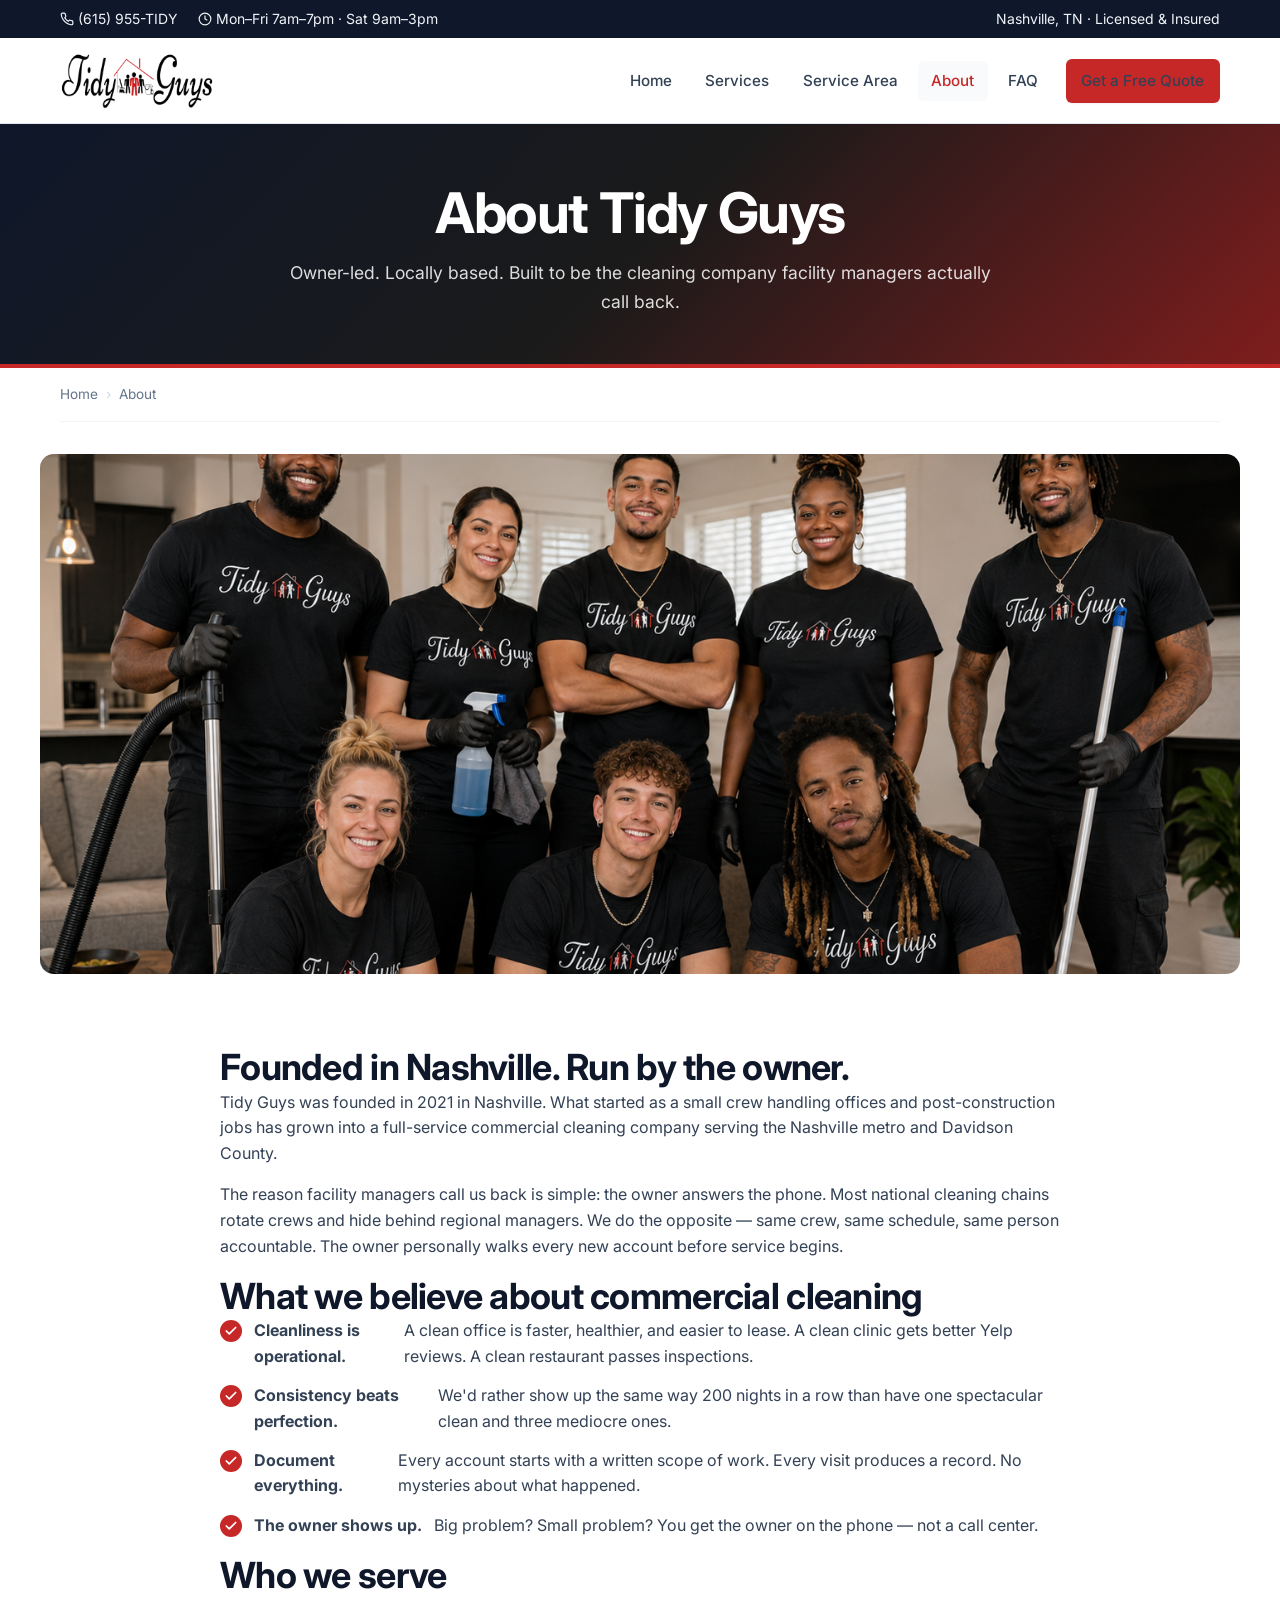
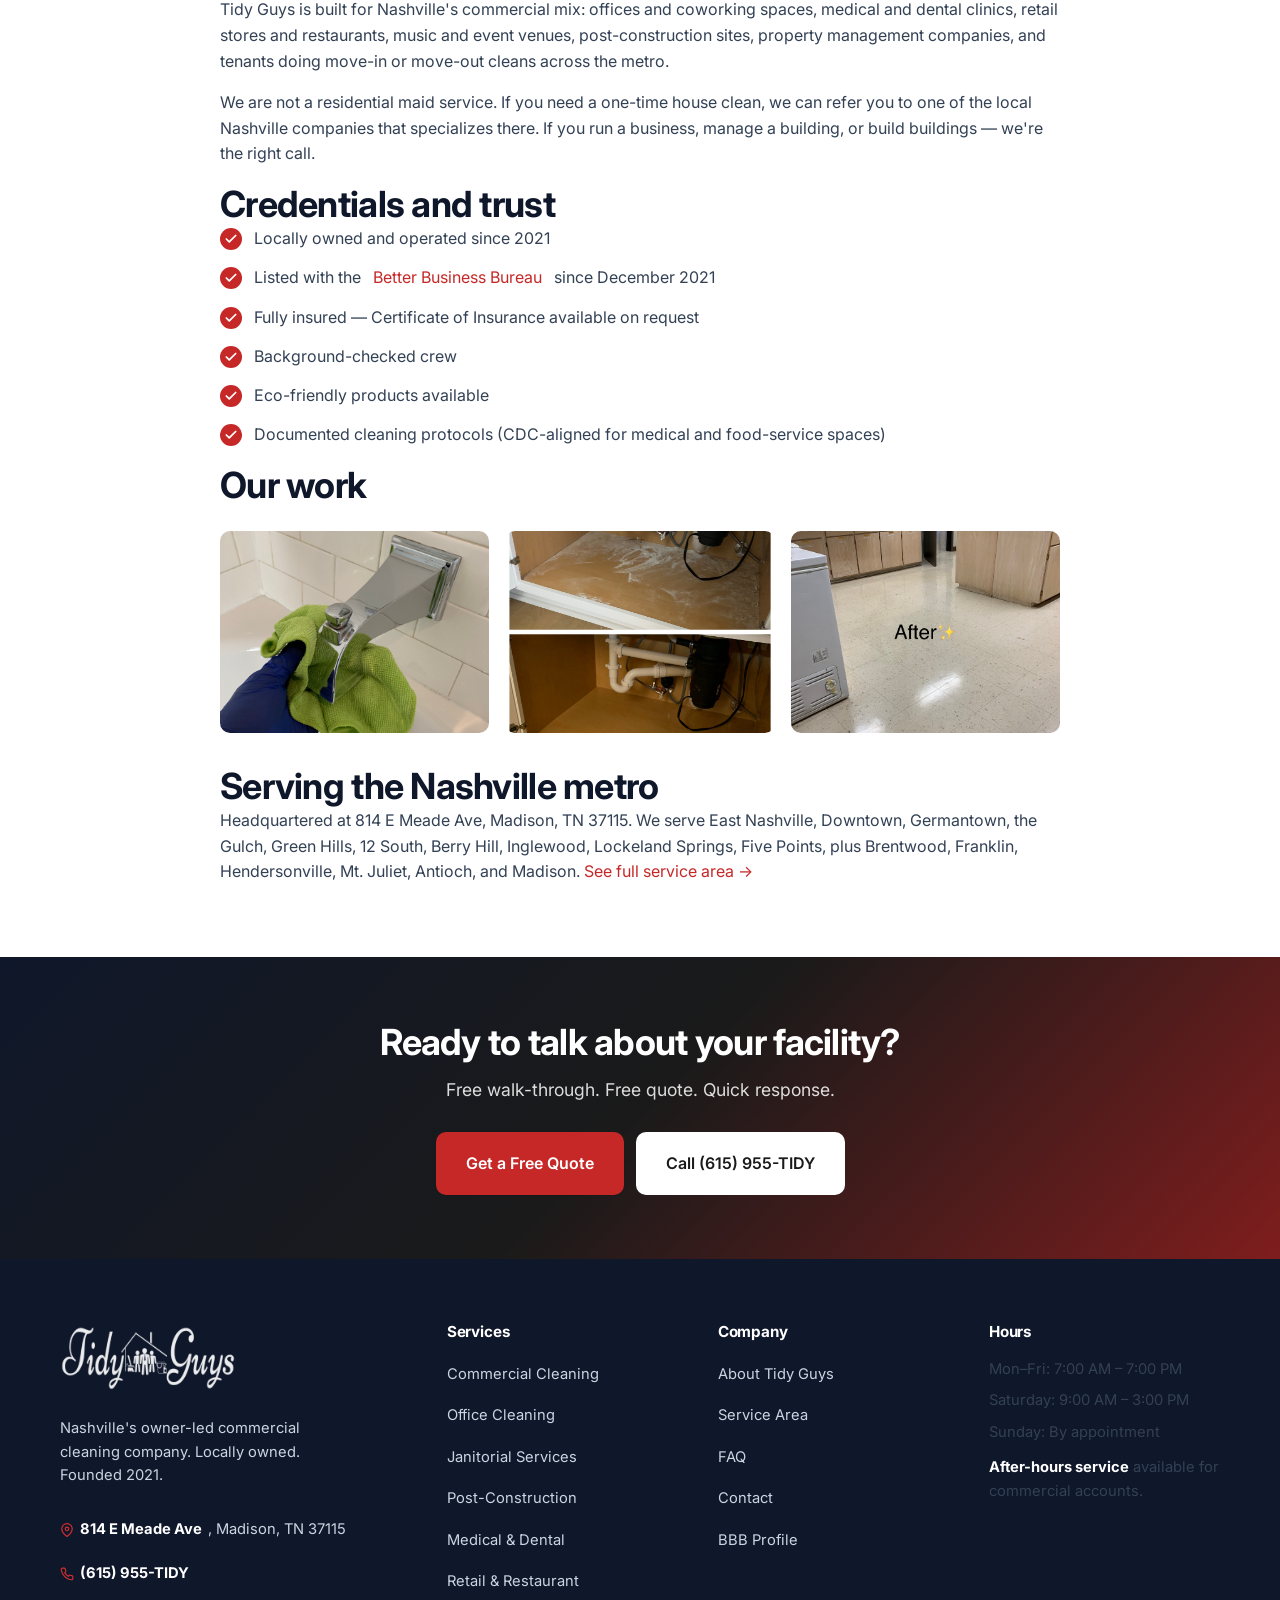
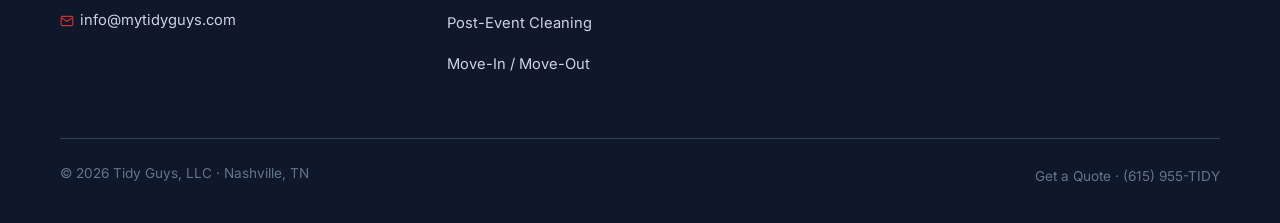
==== about.html @ cb601280 "Add real team photo and work photos to About page - tg-team.png: full crew team shot (8 staff in Tid" ====
<!DOCTYPE html>
<html lang="en">
<head>
<meta charset="UTF-8">
<meta name="viewport" content="width=device-width, initial-scale=1.0">
<title>About Tidy Guys | Nashville Commercial Cleaning Company</title>
<meta name="description" content="Tidy Guys is an owner-led commercial cleaning company in Nashville, TN, founded in 2021. Serving offices, medical, retail, and post-construction across Davidson County.">
<meta name="robots" content="index, follow">
<link rel="canonical" href="https://mytidyguys.com/about.html">
<meta property="og:type" content="website">
<meta property="og:url" content="https://mytidyguys.com/about.html">
<meta property="og:title" content="About Tidy Guys | Nashville Commercial Cleaning">
<meta property="og:description" content="Owner-led commercial cleaning company in Nashville, TN. Founded in 2021.">
<link rel="preconnect" href="https://fonts.googleapis.com">
<link rel="preconnect" href="https://fonts.gstatic.com" crossorigin>
<link href="https://fonts.googleapis.com/css2?family=Inter:wght@400;500;600;700;800&display=swap" rel="stylesheet">
<link rel="stylesheet" href="/css/styles.css">
<link rel="icon" type="image/svg+xml" href="data:image/svg+xml,%3Csvg xmlns='http://www.w3.org/2000/svg' viewBox='0 0 64 64'%3E%3Crect width='64' height='64' rx='14' fill='%23dc2626'/%3E%3Ctext x='50%25' y='50%25' text-anchor='middle' dominant-baseline='central' font-family='Arial,sans-serif' font-weight='800' font-size='34' fill='white'%3ET%3C/text%3E%3C/svg%3E">

<script type="application/ld+json">
{
  "@context": "https://schema.org",
  "@type": "AboutPage",
  "url": "https://mytidyguys.com/about.html",
  "name": "About Tidy Guys",
  "description": "Owner-led commercial cleaning company in Nashville, TN, founded in 2021.",
  "mainEntity": {"@id": "https://mytidyguys.com/#business"}
}
</script>
<script type="application/ld+json">
{
  "@context": "https://schema.org",
  "@type": "BreadcrumbList",
  "itemListElement": [
    {"@type": "ListItem", "position": 1, "name": "Home", "item": "https://mytidyguys.com/"},
    {"@type": "ListItem", "position": 2, "name": "About", "item": "https://mytidyguys.com/about.html"}
  ]
}
</script>
</head>
<body>

<div class="topbar">
  <div class="container">
    <div class="topbar-left">
      <a href="tel:+16159558439"><svg viewBox="0 0 24 24" fill="none" stroke="currentColor" stroke-width="2"><path d="M22 16.92v3a2 2 0 0 1-2.18 2 19.79 19.79 0 0 1-8.63-3.07 19.5 19.5 0 0 1-6-6 19.79 19.79 0 0 1-3.07-8.67A2 2 0 0 1 4.11 2h3a2 2 0 0 1 2 1.72 12.84 12.84 0 0 0 .7 2.81 2 2 0 0 1-.45 2.11L8.09 9.91a16 16 0 0 0 6 6l1.27-1.27a2 2 0 0 1 2.11-.45 12.84 12.84 0 0 0 2.81.7A2 2 0 0 1 22 16.92z"/></svg>(615) 955-TIDY</a>
      <span class="hide-mobile"><svg viewBox="0 0 24 24" fill="none" stroke="currentColor" stroke-width="2"><circle cx="12" cy="12" r="10"/><polyline points="12 6 12 12 16 14"/></svg>Mon–Fri 7am–7pm · Sat 9am–3pm</span>
    </div>
    <div class="topbar-right"><span>Nashville, TN · Licensed &amp; Insured</span></div>
  </div>
</div>

<header class="header">
  <div class="container">
    <a href="/" class="logo" aria-label="Tidy Guys home"><img src="/logo.png" onerror="this.onerror=null;this.src='/logo.svg'" alt="Tidy Guys — Nashville Commercial Cleaning" class="logo-img"></a>
    <button class="menu-toggle" aria-label="Toggle menu" onclick="document.querySelector('.nav').classList.toggle('is-open')"><svg viewBox="0 0 24 24" fill="none" stroke-width="2" stroke-linecap="round"><line x1="3" y1="6" x2="21" y2="6"/><line x1="3" y1="12" x2="21" y2="12"/><line x1="3" y1="18" x2="21" y2="18"/></svg></button>
    <nav class="nav" aria-label="Primary">
      <a href="/">Home</a>
      <a href="/services.html">Services</a>
      <a href="/service-area.html">Service Area</a>
      <a href="/about.html" class="active">About</a>
      <a href="/faq.html">FAQ</a>
      <a href="/contact.html" class="btn btn-primary">Get a Free Quote</a>
    </nav>
  </div>
</header>

<section class="page-header">
  <div class="container">
    <h1>About Tidy Guys</h1>
    <p>Owner-led. Locally based. Built to be the cleaning company facility managers actually call back.</p>
  </div>
</section>

<div class="container"><nav class="breadcrumb"><a href="/">Home</a><span class="sep">›</span>About</nav></div>

<div class="container team-photo-wrap">
  <img src="/images/tg-team.png"
       alt="The Tidy Guys commercial cleaning crew in Nashville, TN"
       loading="eager"
       width="1200" height="800">
</div>

<section class="section">
  <div class="container container-narrow">
    <h2>Founded in Nashville. Run by the owner.</h2>
    <p>Tidy Guys was founded in 2021 in Nashville. What started as a small crew handling offices and post-construction jobs has grown into a full-service commercial cleaning company serving the Nashville metro and Davidson County.</p>

    <p>The reason facility managers call us back is simple: the owner answers the phone. Most national cleaning chains rotate crews and hide behind regional managers. We do the opposite — same crew, same schedule, same person accountable. The owner personally walks every new account before service begins.</p>

    <h2>What we believe about commercial cleaning</h2>
    <ul class="feature-list">
      <li><strong>Cleanliness is operational.</strong> A clean office is faster, healthier, and easier to lease. A clean clinic gets better Yelp reviews. A clean restaurant passes inspections.</li>
      <li><strong>Consistency beats perfection.</strong> We'd rather show up the same way 200 nights in a row than have one spectacular clean and three mediocre ones.</li>
      <li><strong>Document everything.</strong> Every account starts with a written scope of work. Every visit produces a record. No mysteries about what happened.</li>
      <li><strong>The owner shows up.</strong> Big problem? Small problem? You get the owner on the phone — not a call center.</li>
    </ul>

    <h2>Who we serve</h2>
    <p>Tidy Guys is built for Nashville's commercial mix: offices and coworking spaces, medical and dental clinics, retail stores and restaurants, music and event venues, post-construction sites, property management companies, and tenants doing move-in or move-out cleans across the metro.</p>

    <p>We are not a residential maid service. If you need a one-time house clean, we can refer you to one of the local Nashville companies that specializes there. If you run a business, manage a building, or build buildings — we're the right call.</p>

    <h2>Credentials and trust</h2>
    <ul class="feature-list">
      <li>Locally owned and operated since 2021</li>
      <li>Listed with the <a href="https://www.bbb.org/us/tn/nashville/profile/cleaning-services/tidy-guys-0573-37327518" target="_blank" rel="noopener">Better Business Bureau</a> since December 2021</li>
      <li>Fully insured — Certificate of Insurance available on request</li>
      <li>Background-checked crew</li>
      <li>Eco-friendly products available</li>
      <li>Documented cleaning protocols (CDC-aligned for medical and food-service spaces)</li>
    </ul>

    <h2>Our work</h2>
    <div class="photo-grid">
      <img src="/images/tg-work-1.jpeg"
           alt="Tidy Guys technician polishing chrome bathroom fixtures"
           loading="lazy">
      <img src="/images/tg-work-3.jpeg"
           alt="Before and after: under-sink cabinet deep clean by Tidy Guys"
           loading="lazy">
      <img src="/images/tg-work-5.jpeg"
           alt="Commercial kitchen floor after Tidy Guys cleaning service"
           loading="lazy">
    </div>

    <h2>Serving the Nashville metro</h2>
    <p>Headquartered at 814 E Meade Ave, Madison, TN 37115. We serve East Nashville, Downtown, Germantown, the Gulch, Green Hills, 12 South, Berry Hill, Inglewood, Lockeland Springs, Five Points, plus Brentwood, Franklin, Hendersonville, Mt. Juliet, Antioch, and Madison. <a href="/service-area.html">See full service area →</a></p>
  </div>
</section>

<section class="cta-band">
  <div class="container container-narrow">
    <h2>Ready to talk about your facility?</h2>
    <p>Free walk-through. Free quote. Quick response.</p>
    <div class="btn-row">
      <a href="/contact.html" class="btn btn-accent btn-lg">Get a Free Quote</a>
      <a href="tel:+16159558439" class="btn btn-white btn-lg">Call (615) 955-TIDY</a>
    </div>
  </div>
</section>

<footer class="footer">
  <div class="container">
    <div class="footer-grid">
      <div>
        <a href="/" class="logo" aria-label="Tidy Guys home"><img src="/logo.png" onerror="this.onerror=null;this.src='/logo.svg'" alt="Tidy Guys — Nashville Commercial Cleaning" class="logo-img"></a>
        <p class="footer-tagline">Nashville's owner-led commercial cleaning company. Locally owned. Founded 2021.</p>
        <div class="nap-block">
          <div><svg viewBox="0 0 24 24" fill="none" stroke-width="2"><path d="M21 10c0 7-9 13-9 13s-9-6-9-13a9 9 0 0 1 18 0z"/><circle cx="12" cy="10" r="3"/></svg><strong>814 E Meade Ave</strong>, Madison, TN 37115</div>
          <div><svg viewBox="0 0 24 24" fill="none" stroke-width="2"><path d="M22 16.92v3a2 2 0 0 1-2.18 2 19.79 19.79 0 0 1-8.63-3.07 19.5 19.5 0 0 1-6-6 19.79 19.79 0 0 1-3.07-8.67A2 2 0 0 1 4.11 2h3a2 2 0 0 1 2 1.72 12.84 12.84 0 0 0 .7 2.81 2 2 0 0 1-.45 2.11L8.09 9.91a16 16 0 0 0 6 6l1.27-1.27a2 2 0 0 1 2.11-.45 12.84 12.84 0 0 0 2.81.7A2 2 0 0 1 22 16.92z"/></svg><a href="tel:+16159558439"><strong>(615) 955-TIDY</strong></a></div>
          <div><a href="mailto:info@mytidyguys.com" class="nap-link"><svg viewBox="0 0 24 24" fill="none" stroke-width="2"><path d="M4 4h16c1.1 0 2 .9 2 2v12c0 1.1-.9 2-2 2H4c-1.1 0-2-.9-2-2V6c0-1.1.9-2 2-2z"/><polyline points="22,6 12,13 2,6"/></svg>info@mytidyguys.com</a></div>
        </div>
      </div>
      <div>
        <h4>Services</h4>
        <ul>
          <li><a href="/services/commercial-cleaning.html">Commercial Cleaning</a></li>
          <li><a href="/services/office-cleaning.html">Office Cleaning</a></li>
          <li><a href="/services/janitorial-services.html">Janitorial Services</a></li>
          <li><a href="/services/post-construction-cleaning.html">Post-Construction</a></li>
          <li><a href="/services/medical-cleaning.html">Medical &amp; Dental</a></li>
          <li><a href="/services/retail-restaurant-cleaning.html">Retail &amp; Restaurant</a></li>
          <li><a href="/services/post-event-cleaning.html">Post-Event Cleaning</a></li>
          <li><a href="/services/move-in-out-cleaning.html">Move-In / Move-Out</a></li>
        </ul>
      </div>
      <div>
        <h4>Company</h4>
        <ul>
          <li><a href="/about.html">About Tidy Guys</a></li>
          <li><a href="/service-area.html">Service Area</a></li>
          <li><a href="/faq.html">FAQ</a></li>
          <li><a href="/contact.html">Contact</a></li>
          <li><a href="https://www.bbb.org/us/tn/nashville/profile/cleaning-services/tidy-guys-0573-37327518" target="_blank" rel="noopener">BBB Profile</a></li>
        </ul>
      </div>
      <div>
        <h4>Hours</h4>
        <ul>
          <li>Mon–Fri: 7:00 AM – 7:00 PM</li>
          <li>Saturday: 9:00 AM – 3:00 PM</li>
          <li>Sunday: By appointment</li>
          <li style="margin-top:0.75rem;"><strong style="color:white;">After-hours service</strong> available for commercial accounts.</li>
        </ul>
      </div>
    </div>
    <div class="footer-bottom">
      <div>© <span id="yr"></span> Tidy Guys, LLC · Nashville, TN</div>
      <div><a href="/contact.html">Get a Quote</a> · <a href="tel:+16159558439">(615) 955-TIDY</a></div>
    </div>
  </div>
</footer>
<script src="/js/main.js"></script>
</body>
</html>
---- css/styles.css ----
/* Tidy Guys — Nashville's Commercial Cleaning Company */
/* Design system: clean, trust-forward, mobile-first */

:root {
  /* Brand: Tidy Guys — black wordmark + brand red (matches WGAI brand config) */
  --red-900: #7f1d1d;
  --red-800: #991b1b;
  --red-700: #b91c1c;
  --red-600: #C62828;  /* OFFICIAL brand primary */
  --red-500: #D32F2F;  /* OFFICIAL brand accent */
  --red-400: #ef5350;
  /* Aliased for legacy class compat — same red ramp */
  --teal-900: #1a1a1a;
  --teal-700: #C62828;
  --teal-500: #D32F2F;
  --green-500: #C62828;
  --green-600: #b91c1c;
  --slate-900: #0f172a;
  --slate-700: #334155;
  --slate-500: #64748b;
  --slate-300: #cbd5e1;
  --slate-200: #e2e8f0;
  --slate-100: #f1f5f9;
  --slate-50: #f8fafc;
  --cream: #fafaf7;
  --white: #ffffff;
  --amber-500: #f59e0b;

  --shadow-sm: 0 1px 2px rgba(15, 23, 42, 0.06);
  --shadow-md: 0 4px 12px rgba(15, 23, 42, 0.08);
  --shadow-lg: 0 12px 32px rgba(15, 23, 42, 0.12);

  --radius-sm: 6px;
  --radius-md: 10px;
  --radius-lg: 16px;
  --radius-xl: 24px;

  --maxw: 1200px;
  --maxw-narrow: 880px;
}

* { box-sizing: border-box; margin: 0; padding: 0; }

html { scroll-behavior: smooth; -webkit-text-size-adjust: 100%; }

body {
  font-family: 'Inter', -apple-system, BlinkMacSystemFont, 'Segoe UI', Roboto, 'Helvetica Neue', Arial, sans-serif;
  font-size: 16px;
  line-height: 1.6;
  color: var(--slate-900);
  background: var(--white);
  -webkit-font-smoothing: antialiased;
  -moz-osx-font-smoothing: grayscale;
}

img { max-width: 100%; height: auto; display: block; }

a { color: var(--teal-700); text-decoration: none; }
a:hover { color: var(--teal-900); }

h1, h2, h3, h4 { font-weight: 700; line-height: 1.2; color: var(--slate-900); letter-spacing: -0.01em; }
h1 { font-size: clamp(2rem, 4.5vw, 3.5rem); letter-spacing: -0.025em; }
h2 { font-size: clamp(1.5rem, 3vw, 2.25rem); letter-spacing: -0.02em; }
h3 { font-size: clamp(1.15rem, 2vw, 1.4rem); }
h4 { font-size: 1rem; }

p { margin-bottom: 1rem; color: var(--slate-700); }
p:last-child { margin-bottom: 0; }

ul { padding-left: 1.25rem; margin-bottom: 1rem; color: var(--slate-700); }
li { margin-bottom: 0.4rem; }

.container { max-width: var(--maxw); margin: 0 auto; padding: 0 1.25rem; }
.container-narrow { max-width: var(--maxw-narrow); margin: 0 auto; padding: 0 1.25rem; }

/* ===== TOP BAR ===== */
.topbar {
  background: var(--slate-900);
  color: var(--slate-100);
  font-size: 0.875rem;
  padding: 0.5rem 0;
}
.topbar .container { display: flex; justify-content: space-between; align-items: center; gap: 1rem; flex-wrap: wrap; }
.topbar a { color: var(--slate-100); }
.topbar a:hover { color: var(--teal-500); }
.topbar-left, .topbar-right { display: flex; gap: 1.25rem; flex-wrap: wrap; align-items: center; }
.topbar svg { width: 14px; height: 14px; vertical-align: -2px; margin-right: 4px; }

/* ===== HEADER / NAV ===== */
.header {
  background: var(--white);
  border-bottom: 1px solid var(--slate-200);
  position: sticky; top: 0; z-index: 50;
  box-shadow: var(--shadow-sm);
}
.header .container { display: flex; align-items: center; justify-content: space-between; padding-top: 0.9rem; padding-bottom: 0.9rem; }
.logo { display: flex; align-items: center; gap: 0.6rem; font-weight: 800; font-size: 1.35rem; color: var(--slate-900); letter-spacing: -0.02em; }
.logo:hover { color: var(--red-600); }
.logo-img {
  height: 56px;
  width: auto;
  display: block;
  max-width: 240px;
}
.footer .logo-img {
  height: 64px;
  filter: brightness(0) invert(1);
  opacity: 0.92;
}
.logo-mark {
  width: 38px; height: 38px;
  background: linear-gradient(135deg, var(--red-700), var(--red-500));
  border-radius: 10px;
  display: grid; place-items: center;
  color: white; font-weight: 800; font-size: 1.1rem;
  box-shadow: var(--shadow-sm);
}
.nav { display: flex; gap: 0.4rem; align-items: center; }
.nav a { color: var(--slate-700); padding: 0.5rem 0.85rem; border-radius: var(--radius-sm); font-weight: 500; font-size: 0.95rem; }
.nav a:hover, .nav a.active { color: var(--teal-700); background: var(--slate-50); }
.nav .btn { margin-left: 0.5rem; }

.menu-toggle { display: none; background: none; border: 0; cursor: pointer; padding: 0.5rem; }
.menu-toggle svg { width: 26px; height: 26px; stroke: var(--slate-900); }

/* ===== BUTTONS ===== */
.btn {
  display: inline-flex; align-items: center; justify-content: center; gap: 0.5rem;
  padding: 0.85rem 1.4rem;
  font-weight: 600; font-size: 0.95rem;
  border-radius: var(--radius-md);
  border: 2px solid transparent;
  cursor: pointer;
  transition: transform 0.15s ease, box-shadow 0.2s ease, background 0.2s ease, color 0.2s ease;
  white-space: nowrap;
}
.btn-primary { background: var(--teal-700); color: white; box-shadow: var(--shadow-sm); }
.btn-primary:hover { background: var(--teal-900); color: white; transform: translateY(-1px); box-shadow: var(--shadow-md); }
.btn-accent { background: var(--green-500); color: white; box-shadow: var(--shadow-sm); }
.btn-accent:hover { background: var(--green-600); color: white; transform: translateY(-1px); box-shadow: var(--shadow-md); }
.btn-ghost { background: transparent; color: var(--slate-900); border-color: var(--slate-300); }
.btn-ghost:hover { border-color: var(--teal-700); color: var(--teal-700); }
.btn-white { background: white; color: var(--teal-900); }
.btn-white:hover { background: var(--cream); color: var(--teal-900); }
.btn-lg { padding: 1.05rem 1.75rem; font-size: 1rem; }
.btn-block { display: flex; width: 100%; }

/* ===== HERO ===== */
.hero {
  position: relative;
  background: linear-gradient(135deg, #0f172a 0%, #1a1a1a 50%, #7f1d1d 100%);
  color: white;
  padding: 5rem 0 6rem;
  overflow: hidden;
}
.hero::before {
  content: '';
  position: absolute; inset: 0;
  background-image:
    radial-gradient(circle at 20% 30%, rgba(220, 38, 38, 0.25) 0%, transparent 40%),
    radial-gradient(circle at 80% 70%, rgba(239, 68, 68, 0.22) 0%, transparent 45%);
  pointer-events: none;
}
.hero-grid {
  position: relative; z-index: 1;
  display: grid; grid-template-columns: 1.1fr 0.9fr; gap: 3rem; align-items: center;
}
.hero-eyebrow {
  display: inline-flex; align-items: center; gap: 0.4rem;
  background: rgba(255, 255, 255, 0.12);
  backdrop-filter: blur(8px);
  padding: 0.4rem 0.85rem;
  border-radius: 999px;
  font-size: 0.8rem; font-weight: 600;
  margin-bottom: 1.2rem;
  border: 1px solid rgba(255, 255, 255, 0.15);
}
.hero h1 { color: white; margin-bottom: 1.25rem; }
.hero p.lede { color: rgba(255, 255, 255, 0.9); font-size: clamp(1.05rem, 1.5vw, 1.2rem); margin-bottom: 1.75rem; max-width: 36rem; }
.hero-ctas { display: flex; gap: 0.75rem; flex-wrap: wrap; margin-bottom: 2rem; }
.hero-trust { display: flex; gap: 1.25rem; flex-wrap: wrap; align-items: center; font-size: 0.85rem; color: rgba(255, 255, 255, 0.85); }
.hero-trust span { display: inline-flex; align-items: center; gap: 0.4rem; }
.hero-trust svg { width: 16px; height: 16px; stroke: var(--green-500); }

.hero-card {
  background: white;
  color: var(--slate-900);
  border-radius: var(--radius-xl);
  padding: 2rem;
  box-shadow: 0 24px 60px rgba(0, 0, 0, 0.25);
}
.hero-card h3 { margin-bottom: 0.5rem; }
.hero-card p { font-size: 0.9rem; margin-bottom: 1.25rem; }
.hero-card .form-row { margin-bottom: 0.75rem; }
.hero-card label { display: block; font-size: 0.8rem; font-weight: 600; color: var(--slate-700); margin-bottom: 0.3rem; }
.hero-card input, .hero-card select, .hero-card textarea {
  width: 100%; padding: 0.7rem 0.85rem;
  border: 1.5px solid var(--slate-200); border-radius: var(--radius-md);
  font-family: inherit; font-size: 0.95rem;
  transition: border-color 0.15s ease, box-shadow 0.15s ease;
}
.hero-card input:focus, .hero-card select:focus, .hero-card textarea:focus {
  outline: none; border-color: var(--teal-500);
  box-shadow: 0 0 0 3px rgba(20, 184, 166, 0.15);
}

/* ===== SECTIONS ===== */
.section { padding: 4.5rem 0; }
.section-tight { padding: 3rem 0; }
.section-cream { background: var(--cream); }
.section-slate { background: var(--slate-50); }
.section-dark { background: var(--slate-900); color: var(--slate-100); }
.section-dark h2, .section-dark h3 { color: white; }
.section-dark p { color: var(--slate-300); }

.section-head { text-align: center; max-width: 720px; margin: 0 auto 3rem; }
.section-head h2 { margin-bottom: 0.75rem; }
.section-head p { font-size: 1.05rem; color: var(--slate-700); }
.section-head .eyebrow {
  display: inline-block;
  font-size: 0.8rem; font-weight: 700;
  text-transform: uppercase; letter-spacing: 0.1em;
  color: var(--teal-700);
  margin-bottom: 0.75rem;
}
.section-dark .section-head .eyebrow { color: var(--teal-500); }

/* ===== GRID + CARDS ===== */
.grid { display: grid; gap: 1.5rem; }
.grid-2 { grid-template-columns: repeat(2, 1fr); }
.grid-3 { grid-template-columns: repeat(3, 1fr); }
.grid-4 { grid-template-columns: repeat(4, 1fr); }

.card {
  background: white;
  border: 1px solid var(--slate-200);
  border-radius: var(--radius-lg);
  padding: 1.75rem;
  transition: transform 0.2s ease, box-shadow 0.2s ease, border-color 0.2s ease;
}
.card:hover { transform: translateY(-3px); box-shadow: var(--shadow-md); border-color: var(--teal-500); }
.card-icon {
  width: 48px; height: 48px;
  background: linear-gradient(135deg, var(--teal-700), var(--green-500));
  border-radius: var(--radius-md);
  display: grid; place-items: center;
  color: white;
  margin-bottom: 1rem;
}
.card-icon svg { width: 24px; height: 24px; stroke: white; }
.card h3 { margin-bottom: 0.5rem; font-size: 1.15rem; }
.card p { font-size: 0.95rem; margin-bottom: 1rem; }
.card-link { display: inline-flex; align-items: center; gap: 0.3rem; font-weight: 600; font-size: 0.9rem; color: var(--teal-700); }
.card-link:hover { color: var(--teal-900); }
.card-link svg { width: 14px; height: 14px; transition: transform 0.15s ease; }
.card:hover .card-link svg { transform: translateX(3px); }

/* ===== FEATURE LIST ===== */
.feature-list { list-style: none; padding: 0; }
.feature-list li {
  display: flex; align-items: flex-start; gap: 0.75rem;
  margin-bottom: 0.85rem;
  color: var(--slate-700);
}
.feature-list li::before {
  content: '';
  flex-shrink: 0;
  width: 22px; height: 22px;
  background: var(--green-500);
  border-radius: 50%;
  background-image: url("data:image/svg+xml,%3Csvg xmlns='http://www.w3.org/2000/svg' viewBox='0 0 24 24' fill='none' stroke='white' stroke-width='3' stroke-linecap='round' stroke-linejoin='round'%3E%3Cpolyline points='20 6 9 17 4 12'/%3E%3C/svg%3E");
  background-size: 14px;
  background-repeat: no-repeat;
  background-position: center;
  margin-top: 2px;
}

/* ===== STAT BAND ===== */
.stat-band {
  background: linear-gradient(135deg, #0f172a 0%, #1a1a1a 100%);
  color: white;
  padding: 3rem 0;
  border-top: 4px solid var(--red-600);
}
.stat-grid { display: grid; grid-template-columns: repeat(4, 1fr); gap: 2rem; text-align: center; }
.stat .num { font-size: clamp(2rem, 4vw, 2.75rem); font-weight: 800; color: var(--red-500); letter-spacing: -0.02em; line-height: 1; }
.stat .lab { font-size: 0.9rem; color: rgba(255, 255, 255, 0.85); margin-top: 0.4rem; }

/* ===== CTA BAND ===== */
.cta-band {
  background: linear-gradient(135deg, #0f172a 0%, #1a1a1a 50%, #7f1d1d 100%);
  color: white;
  padding: 4rem 0;
  text-align: center;
}
.cta-band h2 { color: white; margin-bottom: 0.75rem; }
.cta-band p { color: rgba(255, 255, 255, 0.85); margin-bottom: 1.75rem; font-size: 1.1rem; }
.cta-band .btn-row { display: inline-flex; gap: 0.75rem; flex-wrap: wrap; justify-content: center; }

/* ===== TESTIMONIAL ===== */
.testimonial {
  background: white;
  border: 1px solid var(--slate-200);
  border-radius: var(--radius-lg);
  padding: 1.75rem;
}
.testimonial p { font-style: italic; color: var(--slate-900); margin-bottom: 1rem; font-size: 1rem; }
.testimonial-author { font-weight: 700; color: var(--slate-900); font-size: 0.9rem; }
.testimonial-meta { font-size: 0.85rem; color: var(--slate-500); }
.stars { color: var(--amber-500); font-size: 1rem; margin-bottom: 0.75rem; letter-spacing: 0.1em; }

/* ===== FAQ ===== */
.faq-list { max-width: 820px; margin: 0 auto; }
details.faq {
  background: white;
  border: 1px solid var(--slate-200);
  border-radius: var(--radius-md);
  padding: 1.1rem 1.25rem;
  margin-bottom: 0.75rem;
  transition: border-color 0.15s ease;
}
details.faq:hover { border-color: var(--teal-500); }
details.faq[open] { border-color: var(--teal-500); }
details.faq summary {
  cursor: pointer; font-weight: 600; color: var(--slate-900);
  list-style: none;
  display: flex; justify-content: space-between; align-items: center;
  font-size: 1rem;
}
details.faq summary::-webkit-details-marker { display: none; }
details.faq summary::after {
  content: '+';
  font-weight: 400; font-size: 1.5rem;
  color: var(--teal-700);
  transition: transform 0.2s ease;
}
details.faq[open] summary::after { content: '−'; }
details.faq p { margin-top: 0.85rem; font-size: 0.95rem; color: var(--slate-700); }

/* ===== BREADCRUMBS ===== */
.breadcrumb {
  font-size: 0.85rem; color: var(--slate-500);
  padding: 1rem 0; border-bottom: 1px solid var(--slate-100);
}
.breadcrumb a { color: var(--slate-500); }
.breadcrumb a:hover { color: var(--teal-700); }
.breadcrumb .sep { margin: 0 0.5rem; color: var(--slate-300); }

/* ===== PAGE HEADER ===== */
.page-header {
  background: linear-gradient(135deg, #0f172a 0%, #1a1a1a 50%, #7f1d1d 100%);
  color: white;
  padding: 3.5rem 0 3rem;
  text-align: center;
  border-bottom: 4px solid var(--red-600);
}
.page-header h1 { color: white; margin-bottom: 0.75rem; }
.page-header p { color: rgba(255, 255, 255, 0.85); font-size: 1.1rem; max-width: 720px; margin: 0 auto; }

/* ===== TWO-COLUMN LAYOUT (service detail pages) ===== */
.two-col { display: grid; grid-template-columns: 1.6fr 1fr; gap: 3rem; align-items: flex-start; }
.two-col .sidebar {
  position: sticky; top: 100px;
  background: var(--cream);
  border: 1px solid var(--slate-200);
  border-radius: var(--radius-lg);
  padding: 1.75rem;
}
.two-col .sidebar h3 { font-size: 1.1rem; margin-bottom: 0.75rem; }
.two-col .sidebar .nap { font-size: 0.95rem; line-height: 1.6; }
.two-col .sidebar .nap strong { color: var(--slate-900); }
.two-col h2 { margin-top: 2rem; margin-bottom: 0.75rem; }
.two-col h2:first-child { margin-top: 0; }
.two-col h3 { margin-top: 1.5rem; margin-bottom: 0.5rem; }

/* ===== FORMS ===== */
.form-card {
  background: white;
  border: 1px solid var(--slate-200);
  border-radius: var(--radius-lg);
  padding: 2rem;
  box-shadow: var(--shadow-sm);
}
.form-grid { display: grid; grid-template-columns: 1fr 1fr; gap: 1rem; }
.form-row { margin-bottom: 1rem; }
.form-row label { display: block; font-size: 0.85rem; font-weight: 600; color: var(--slate-700); margin-bottom: 0.35rem; }
.form-row input, .form-row select, .form-row textarea {
  width: 100%; padding: 0.75rem 0.9rem;
  border: 1.5px solid var(--slate-200); border-radius: var(--radius-md);
  font-family: inherit; font-size: 0.95rem;
  background: white;
  transition: border-color 0.15s ease, box-shadow 0.15s ease;
}
.form-row input:focus, .form-row select:focus, .form-row textarea:focus {
  outline: none; border-color: var(--teal-500);
  box-shadow: 0 0 0 3px rgba(20, 184, 166, 0.15);
}
.form-row textarea { min-height: 120px; resize: vertical; }
.form-help { font-size: 0.8rem; color: var(--slate-500); margin-top: 0.3rem; }

/* ===== COMING-SOON BANNER ===== */
.coming-soon {
  background: linear-gradient(135deg, #fef3c7, #fde68a);
  border: 1px solid #fbbf24;
  border-radius: var(--radius-lg);
  padding: 2rem;
  text-align: center;
}
.coming-soon h2 { color: #92400e; margin-bottom: 0.5rem; }
.coming-soon p { color: #78350f; }
.coming-soon .badge {
  display: inline-block;
  background: #f59e0b; color: white;
  padding: 0.3rem 0.85rem;
  border-radius: 999px;
  font-size: 0.75rem; font-weight: 700;
  letter-spacing: 0.08em; text-transform: uppercase;
  margin-bottom: 1rem;
}

/* ===== INDUSTRY BADGES ===== */
.industries { display: flex; flex-wrap: wrap; gap: 0.5rem; }
.industry-tag {
  background: white; border: 1px solid var(--slate-200);
  padding: 0.4rem 0.85rem;
  border-radius: 999px; font-size: 0.85rem; font-weight: 500;
  color: var(--slate-700);
}

/* ===== FOOTER ===== */
.footer {
  background: var(--slate-900);
  color: var(--slate-300);
  padding: 4rem 0 2rem;
}
.footer-grid { display: grid; grid-template-columns: 1.5fr 1fr 1fr 1fr; gap: 2.5rem; margin-bottom: 2.5rem; }
.footer h4 { color: white; font-size: 0.95rem; margin-bottom: 1rem; }
.footer ul { list-style: none; padding: 0; }
.footer li { margin-bottom: 0.5rem; font-size: 0.92rem; }
.footer a { color: var(--slate-300); display: inline-block; padding: 3px 0; }
.footer a:hover { color: var(--teal-500); }
.footer li a { display: block; padding: 5px 0; } /* larger tap target on mobile */
.footer .logo { color: white; margin-bottom: 1rem; }
.footer .footer-tagline { font-size: 0.92rem; color: var(--slate-300); margin-bottom: 1.25rem; max-width: 30ch; }
.footer .nap-block { font-size: 0.92rem; line-height: 1.7; }
.footer .nap-block strong { color: white; }
.footer .nap-block svg { width: 14px; height: 14px; flex-shrink: 0; stroke: var(--teal-500); }
/* Each nap-block row: flex so icon + text sit side-by-side, position:relative anchors the tap overlay */
.footer .nap-block > div { display: flex; align-items: center; gap: 6px; padding: 3px 0; position: relative; min-height: 44px; }
/* Make the email link clearly teal and visually obvious */
.footer .nap-block a[href^="mailto"] { color: var(--teal-400) !important; }
/* Extend the tap target to cover the full row (icon + text) via pseudo-element overlay */
.footer .nap-block a[href^="mailto"]::after { content: ''; position: absolute; inset: 0; }
/* nap-link: used when SVG is wrapped inside the anchor (updated HTML) */
.nap-link { display: flex !important; align-items: center; gap: 6px; padding: 6px 0 !important; color: var(--teal-400) !important; min-height: 44px; }
.footer-bottom {
  border-top: 1px solid var(--slate-700);
  padding-top: 1.5rem;
  display: flex; justify-content: space-between; flex-wrap: wrap; gap: 1rem;
  font-size: 0.85rem;
  color: var(--slate-500);
}
.footer-bottom a { color: var(--slate-500); }
.footer-bottom a:hover { color: var(--teal-500); }
.social-row { display: flex; gap: 0.6rem; margin-top: 1rem; }
.social-row a {
  width: 36px; height: 36px;
  border-radius: 50%; background: var(--slate-700);
  display: grid; place-items: center;
  transition: background 0.15s ease;
}
.social-row a:hover { background: var(--teal-700); }
.social-row svg { width: 18px; height: 18px; stroke: white; fill: none; }

/* ===== UTILITY ===== */
.text-center { text-align: center; }
.mb-0 { margin-bottom: 0 !important; }
.mb-1 { margin-bottom: 0.5rem; }
.mb-2 { margin-bottom: 1rem; }
.mb-3 { margin-bottom: 1.5rem; }
.mb-4 { margin-bottom: 2rem; }
.mt-2 { margin-top: 1rem; }
.mt-3 { margin-top: 1.5rem; }
.mt-4 { margin-top: 2rem; }

/* ===== RESPONSIVE ===== */
@media (max-width: 920px) {
  .hero-grid { grid-template-columns: 1fr; gap: 2rem; }
  .grid-3, .grid-4 { grid-template-columns: repeat(2, 1fr); }
  .stat-grid { grid-template-columns: repeat(2, 1fr); gap: 1.5rem; }
  .footer-grid { grid-template-columns: 1fr 1fr; }
  .two-col { grid-template-columns: 1fr; }
  .two-col .sidebar { position: static; }
}
@media (max-width: 680px) {
  .nav { display: none; position: absolute; top: 100%; left: 0; right: 0; background: white; flex-direction: column; padding: 1rem; box-shadow: var(--shadow-md); border-top: 1px solid var(--slate-200); align-items: stretch; gap: 0.25rem; }
  .nav.is-open { display: flex; }
  .nav a { padding: 0.85rem 1rem; }
  .menu-toggle { display: block; }
  .header { position: relative; }
  .grid-2, .grid-3, .grid-4 { grid-template-columns: 1fr; }
  .stat-grid { grid-template-columns: 1fr 1fr; }
  .footer-grid { grid-template-columns: 1fr; }
  .form-grid { grid-template-columns: 1fr; }
  .hero { padding: 3.5rem 0 4rem; }
  .section { padding: 3rem 0; }
  .topbar { font-size: 0.8rem; }
  .topbar .container { justify-content: center; }
  .topbar-right { display: none; }
}

/* Photo sections */
.team-photo-wrap {
  padding: 2rem 0 0;
}
.team-photo-wrap img {
  width: 100%;
  border-radius: 14px;
  max-height: 520px;
  object-fit: cover;
  object-position: center 20%;
  display: block;
}
.photo-grid {
  display: grid;
  grid-template-columns: repeat(3, 1fr);
  gap: 1rem;
  margin: 1.5rem 0 2rem;
}
.photo-grid img {
  width: 100%;
  border-radius: 10px;
  object-fit: cover;
  aspect-ratio: 4 / 3;
  display: block;
}
@media (max-width: 640px) {
  .photo-grid { grid-template-columns: 1fr; }
  .team-photo-wrap img { max-height: 300px; object-position: center 10%; }
}

/* Print */
@media print {
  .header, .footer, .topbar, .hero-card, .cta-band { display: none; }
  body { color: black; }
}
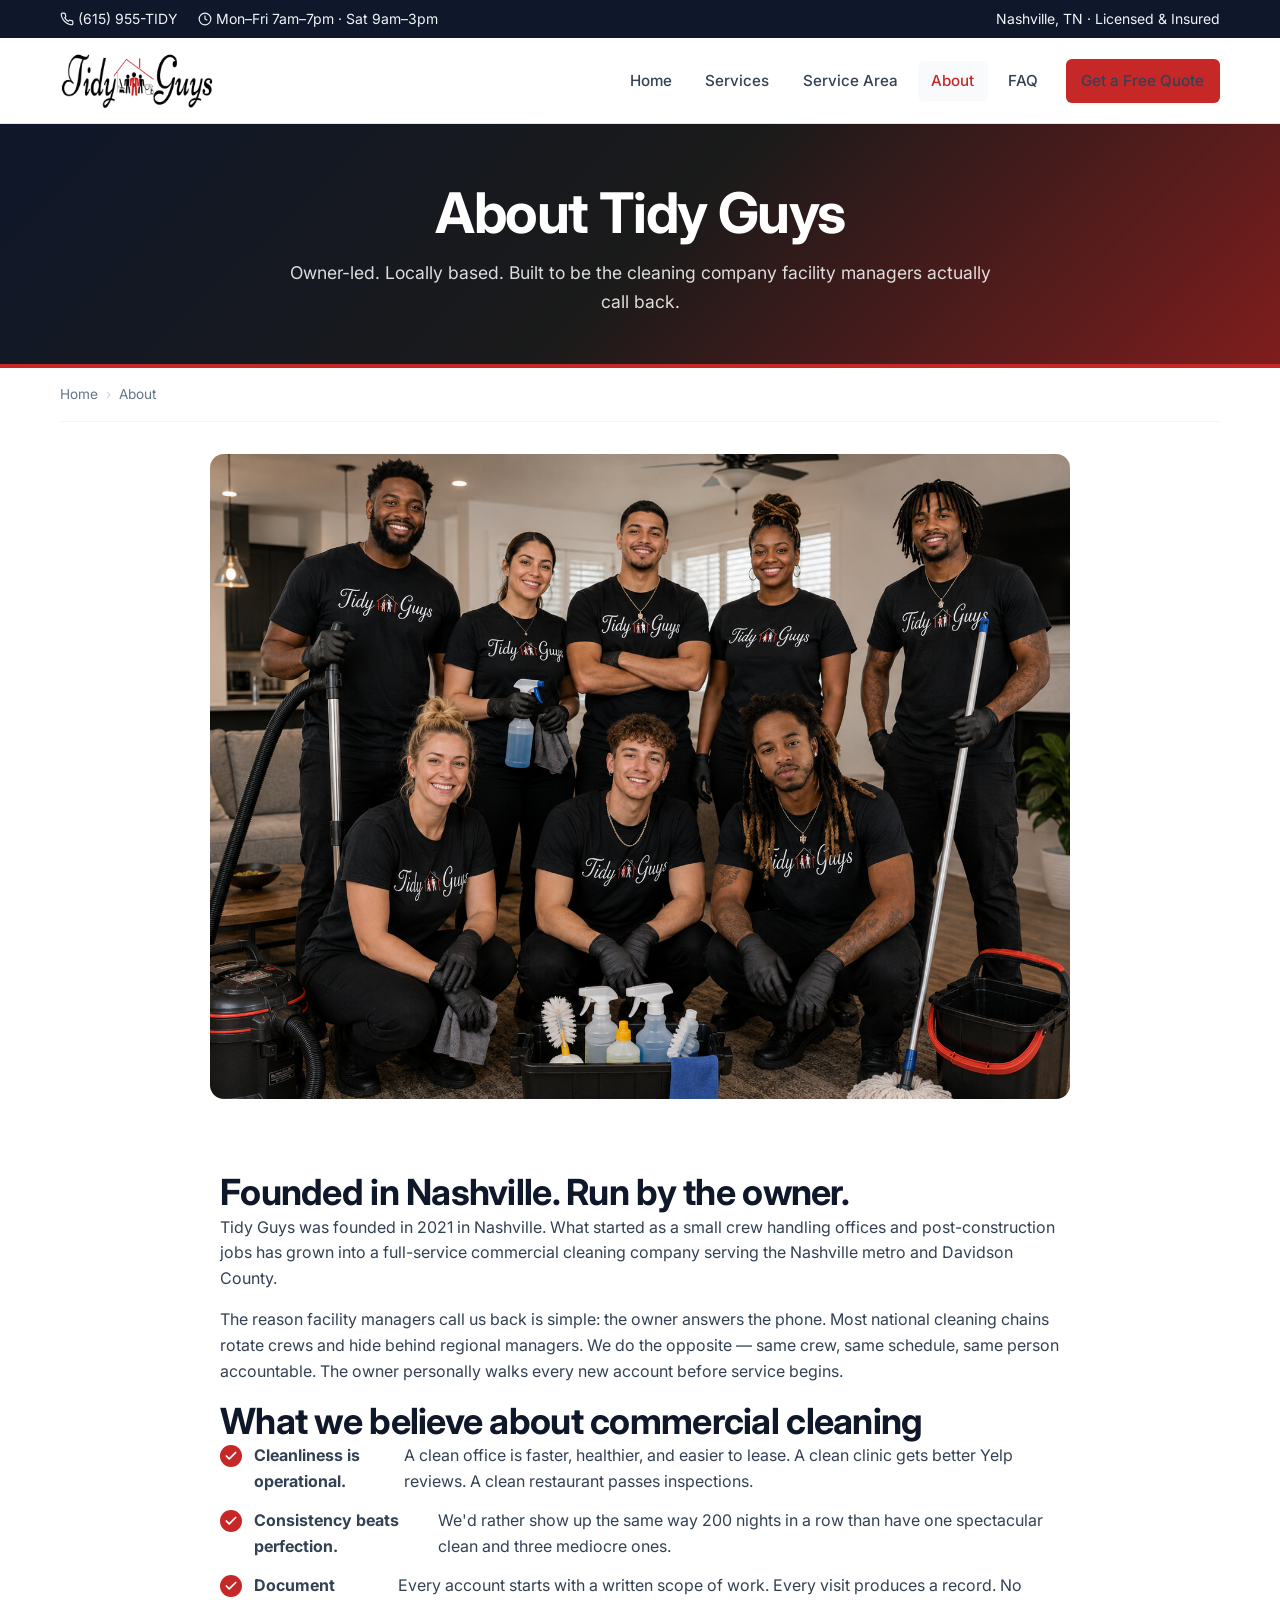
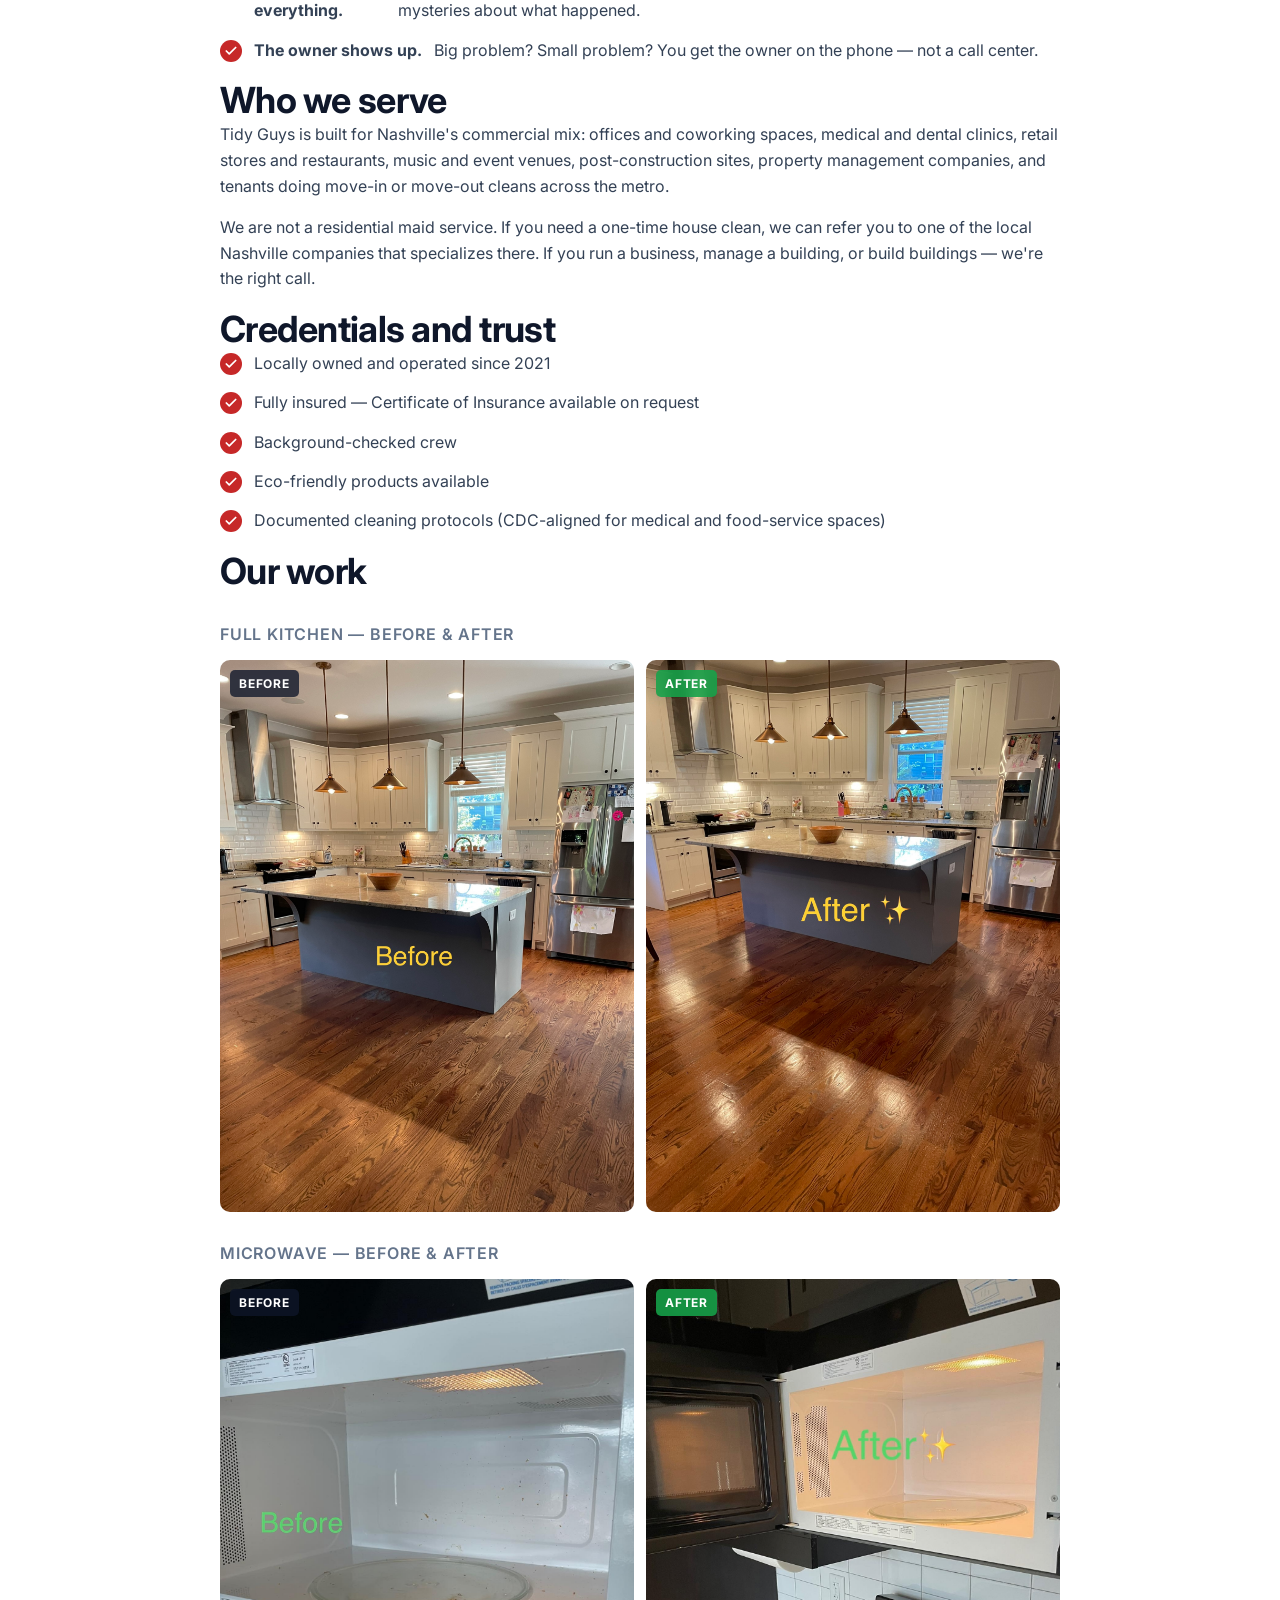
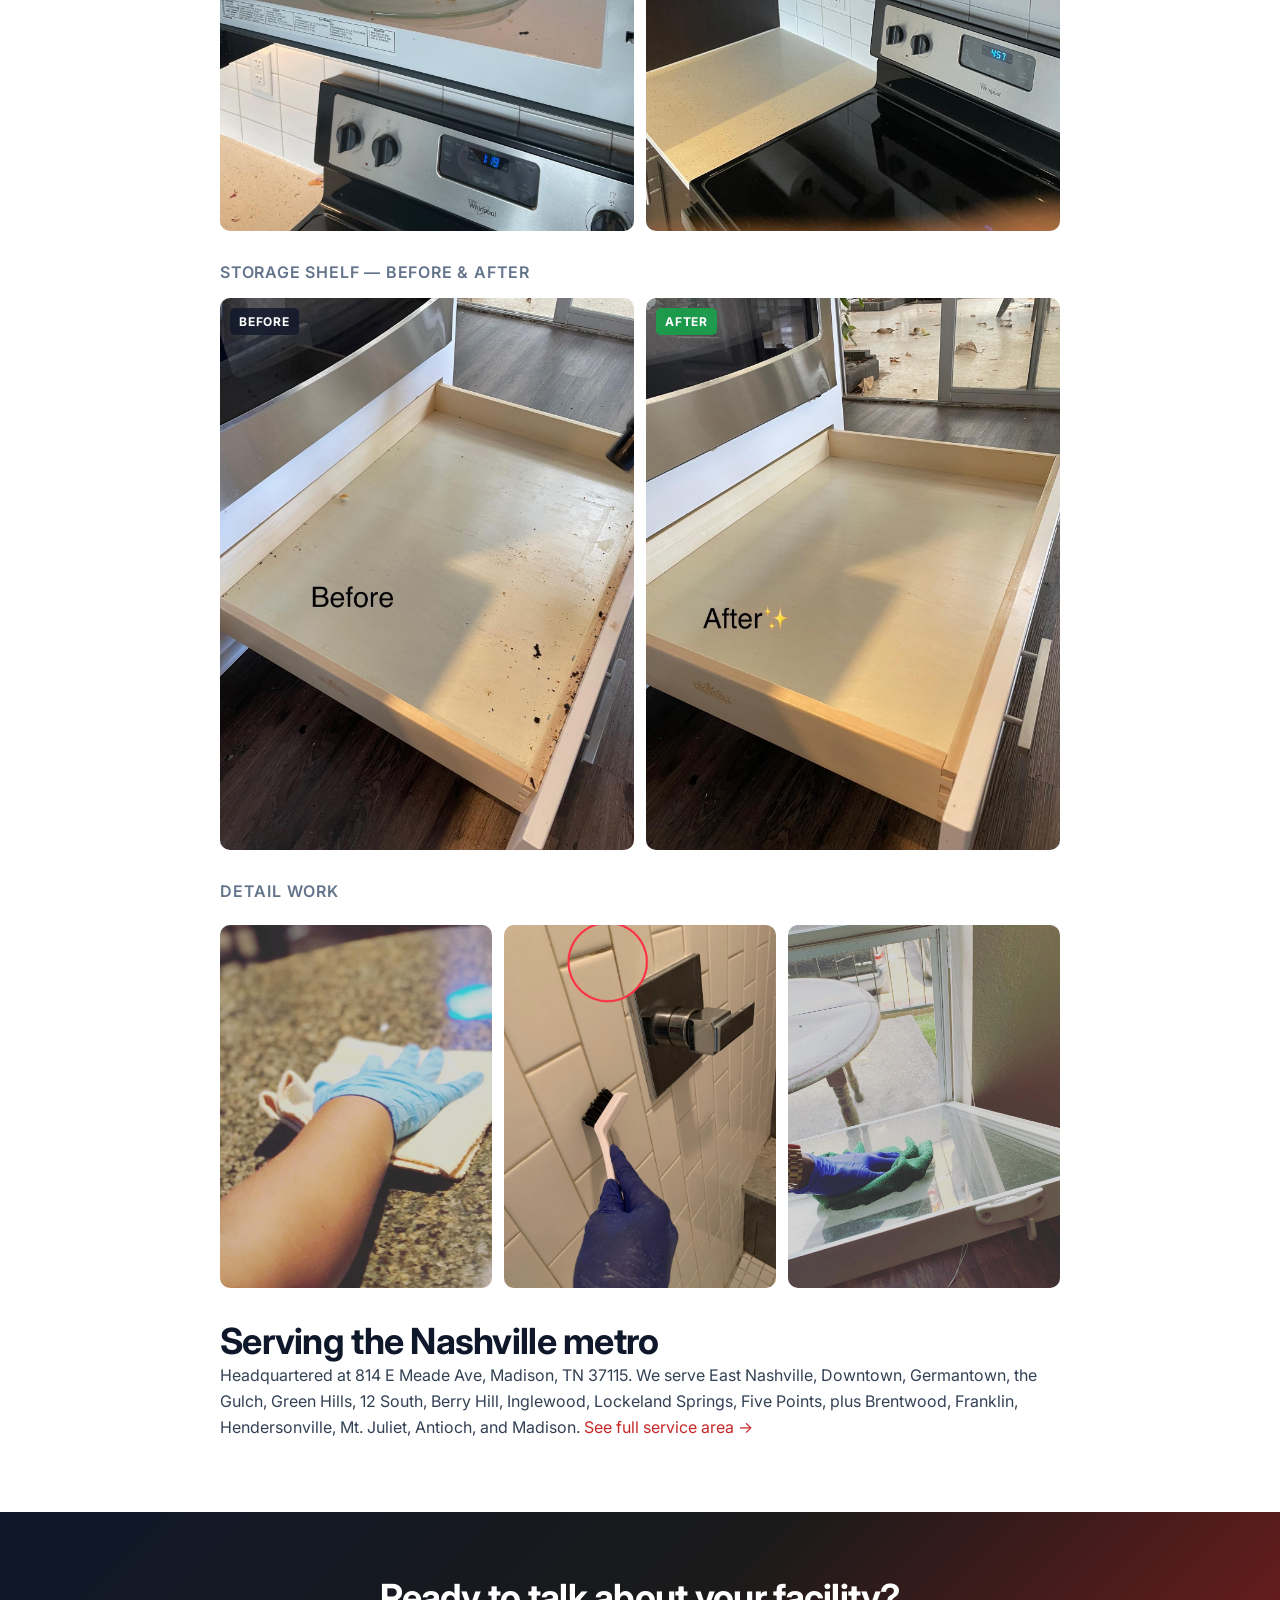
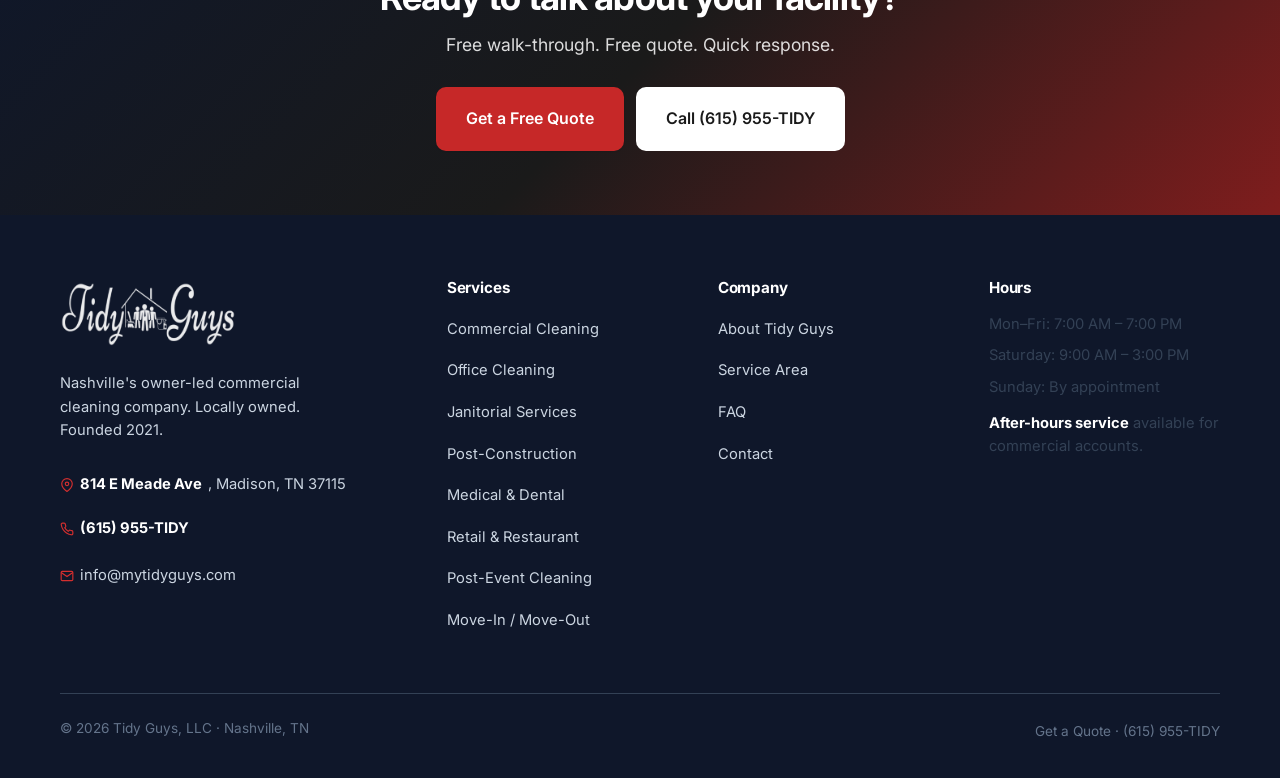
==== commit a67a70f5: "Rebuild About page photos — before/after pairs, remove BBB - Replaced old 3-photo grid with 3 labele" ====
--- a/about.html
+++ b/about.html
@@ -104,7 +104,6 @@
     <h2>Credentials and trust</h2>
     <ul class="feature-list">
       <li>Locally owned and operated since 2021</li>
-      <li>Listed with the <a href="https://www.bbb.org/us/tn/nashville/profile/cleaning-services/tidy-guys-0573-37327518" target="_blank" rel="noopener">Better Business Bureau</a> since December 2021</li>
       <li>Fully insured — Certificate of Insurance available on request</li>
       <li>Background-checked crew</li>
       <li>Eco-friendly products available</li>
@@ -112,16 +111,58 @@
     </ul>
 
     <h2>Our work</h2>
-    <div class="photo-grid">
-      <img src="/images/tg-work-1.jpeg"
-           alt="Tidy Guys technician polishing chrome bathroom fixtures"
-           loading="lazy">
-      <img src="/images/tg-work-3.jpeg"
-           alt="Before and after: under-sink cabinet deep clean by Tidy Guys"
-           loading="lazy">
-      <img src="/images/tg-work-5.jpeg"
-           alt="Commercial kitchen floor after Tidy Guys cleaning service"
-           loading="lazy">
+
+    <!-- Before / After: Full kitchen -->
+    <div class="ba-section">
+      <h3>Full kitchen — before &amp; after</h3>
+      <div class="ba-pair">
+        <div class="ba-item">
+          <img src="/images/tg-p19.jpeg" alt="Kitchen before cleaning — dull floors, buildup on surfaces" loading="lazy">
+          <span class="ba-badge">Before</span>
+        </div>
+        <div class="ba-item">
+          <img src="/images/tg-p7.jpeg" alt="Same kitchen after Tidy Guys cleaning — gleaming hardwood floors, spotless surfaces" loading="lazy">
+          <span class="ba-badge after">After</span>
+        </div>
+      </div>
+    </div>
+
+    <!-- Before / After: Microwave -->
+    <div class="ba-section">
+      <h3>Microwave — before &amp; after</h3>
+      <div class="ba-pair">
+        <div class="ba-item">
+          <img src="/images/tg-p6.jpeg" alt="Microwave interior before cleaning — food splatter throughout" loading="lazy">
+          <span class="ba-badge">Before</span>
+        </div>
+        <div class="ba-item">
+          <img src="/images/tg-p4.jpeg" alt="Same microwave after Tidy Guys cleaning — spotless interior" loading="lazy">
+          <span class="ba-badge after">After</span>
+        </div>
+      </div>
+    </div>
+
+    <!-- Before / After: Pull-out shelf -->
+    <div class="ba-section">
+      <h3>Storage shelf — before &amp; after</h3>
+      <div class="ba-pair">
+        <div class="ba-item">
+          <img src="/images/tg-p15.jpeg" alt="Pull-out cabinet shelf before cleaning — debris and buildup" loading="lazy">
+          <span class="ba-badge">Before</span>
+        </div>
+        <div class="ba-item">
+          <img src="/images/tg-p3.jpeg" alt="Same shelf after Tidy Guys cleaning — clean white interior" loading="lazy">
+          <span class="ba-badge after">After</span>
+        </div>
+      </div>
+    </div>
+
+    <!-- Detail / action shots -->
+    <h3 style="font-size:1rem;font-weight:600;color:var(--slate-500);text-transform:uppercase;letter-spacing:0.05em;margin-bottom:1rem;">Detail work</h3>
+    <div class="action-grid">
+      <img src="/images/tg-p16.jpeg" alt="Tidy Guys technician scrubbing granite countertop" loading="lazy">
+      <img src="/images/tg-p21.jpeg" alt="Grout line cleaning with detail brush by Tidy Guys" loading="lazy">
+      <img src="/images/tg-p11.jpeg" alt="Window cleaning by Tidy Guys crew" loading="lazy">
     </div>
 
     <h2>Serving the Nashville metro</h2>
@@ -172,7 +213,7 @@
           <li><a href="/service-area.html">Service Area</a></li>
           <li><a href="/faq.html">FAQ</a></li>
           <li><a href="/contact.html">Contact</a></li>
-          <li><a href="https://www.bbb.org/us/tn/nashville/profile/cleaning-services/tidy-guys-0573-37327518" target="_blank" rel="noopener">BBB Profile</a></li>
+          
         </ul>
       </div>
       <div>
--- a/css/styles.css
+++ b/css/styles.css
@@ -515,28 +515,64 @@
 }
 .team-photo-wrap img {
   width: 100%;
+  max-width: 860px;
+  margin: 0 auto;
   border-radius: 14px;
-  max-height: 520px;
+  display: block;
+}
+
+/* Before / After pairs */
+.ba-section { margin: 2rem 0; }
+.ba-section h3 { font-size: 1rem; font-weight: 600; color: var(--slate-500); text-transform: uppercase; letter-spacing: 0.05em; margin-bottom: 1rem; }
+.ba-pair {
+  display: grid;
+  grid-template-columns: 1fr 1fr;
+  gap: 0.75rem;
+  margin-bottom: 2rem;
+}
+.ba-item { position: relative; }
+.ba-item img {
+  width: 100%;
+  border-radius: 10px;
+  display: block;
   object-fit: cover;
-  object-position: center 20%;
-  display: block;
-}
-.photo-grid {
+  aspect-ratio: 3 / 4;
+}
+.ba-badge {
+  position: absolute;
+  top: 0.6rem;
+  left: 0.6rem;
+  background: rgba(15,23,42,0.78);
+  color: #fff;
+  font-size: 0.75rem;
+  font-weight: 700;
+  letter-spacing: 0.06em;
+  text-transform: uppercase;
+  padding: 0.25rem 0.6rem;
+  border-radius: 5px;
+  backdrop-filter: blur(4px);
+}
+.ba-badge.after { background: rgba(22,163,74,0.88); }
+
+/* Action detail shots */
+.action-grid {
   display: grid;
   grid-template-columns: repeat(3, 1fr);
-  gap: 1rem;
+  gap: 0.75rem;
   margin: 1.5rem 0 2rem;
 }
-.photo-grid img {
+.action-grid img {
   width: 100%;
   border-radius: 10px;
   object-fit: cover;
-  aspect-ratio: 4 / 3;
+  aspect-ratio: 3 / 4;
   display: block;
 }
+
 @media (max-width: 640px) {
-  .photo-grid { grid-template-columns: 1fr; }
-  .team-photo-wrap img { max-height: 300px; object-position: center 10%; }
+  .ba-pair { grid-template-columns: 1fr 1fr; gap: 0.5rem; }
+  .action-grid { grid-template-columns: 1fr 1fr; }
+  .ba-item img, .action-grid img { aspect-ratio: 1 / 1; }
 }
 
 /* Print */
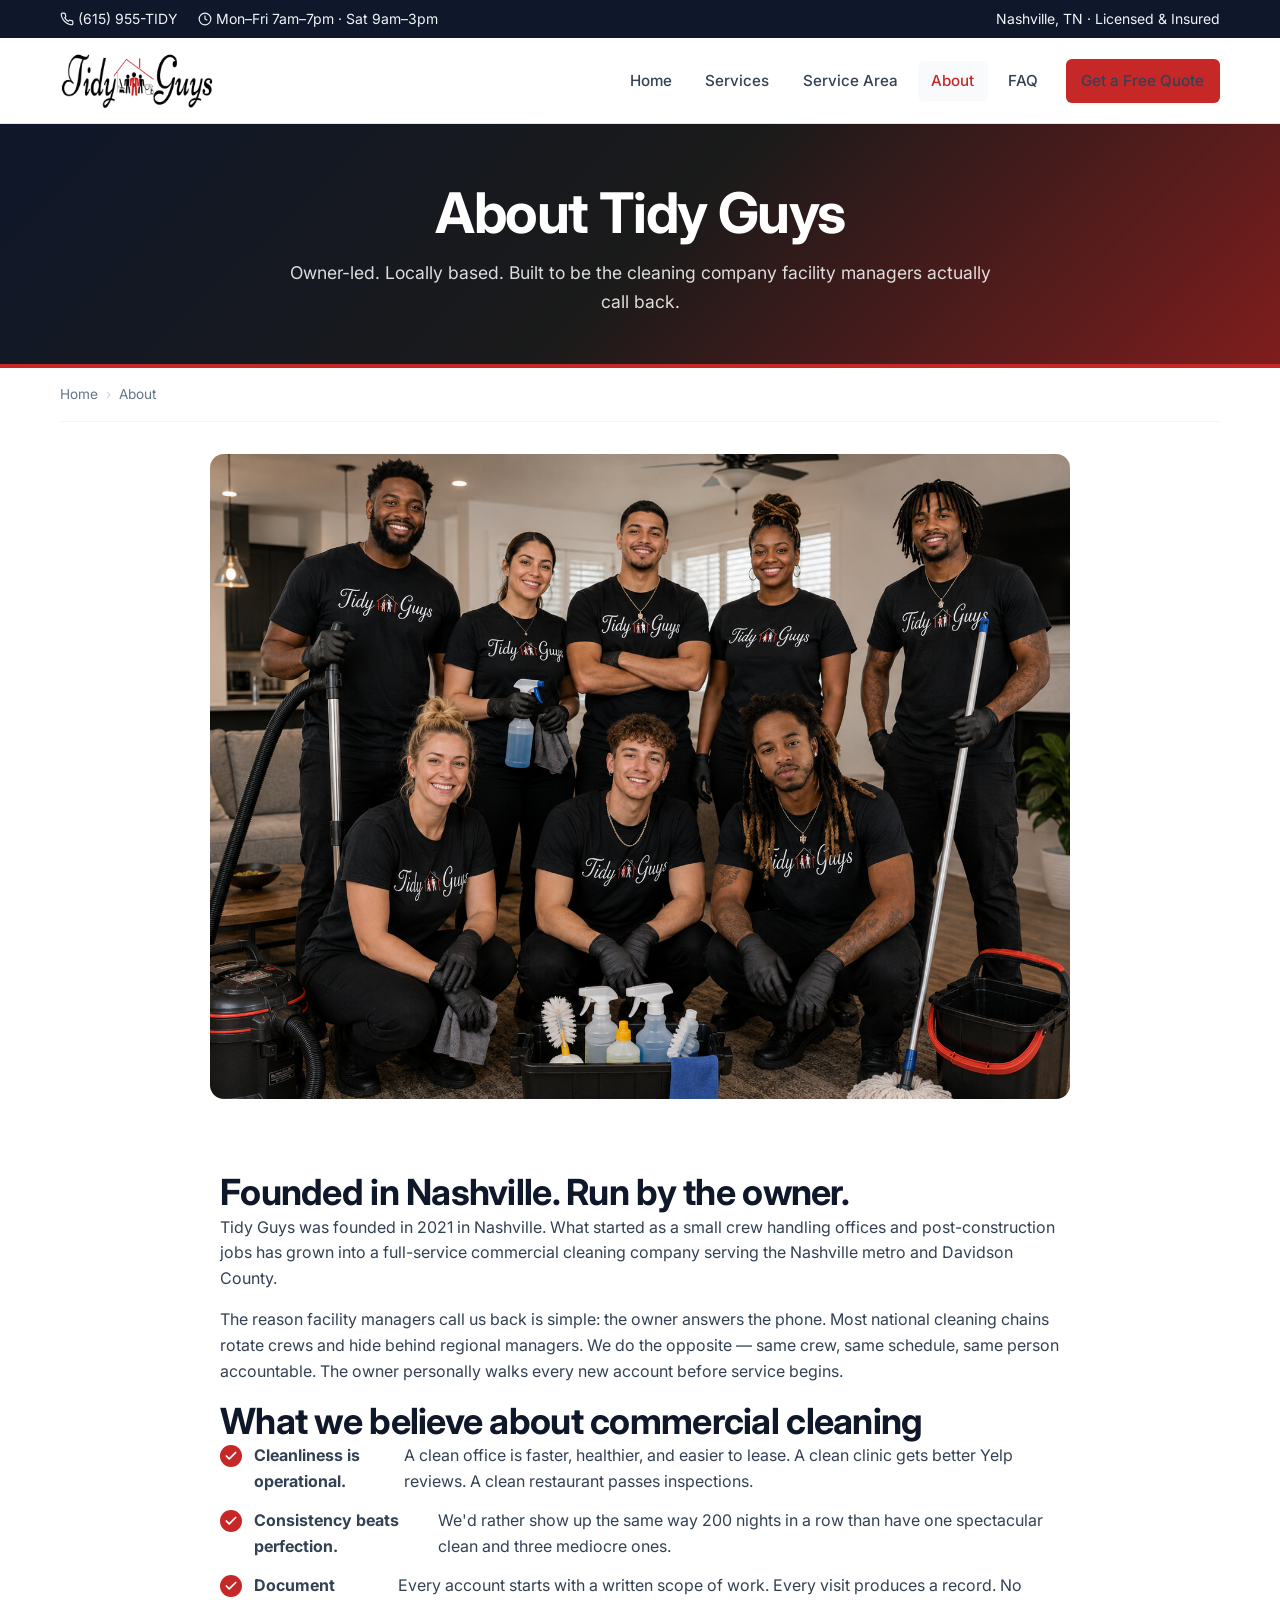
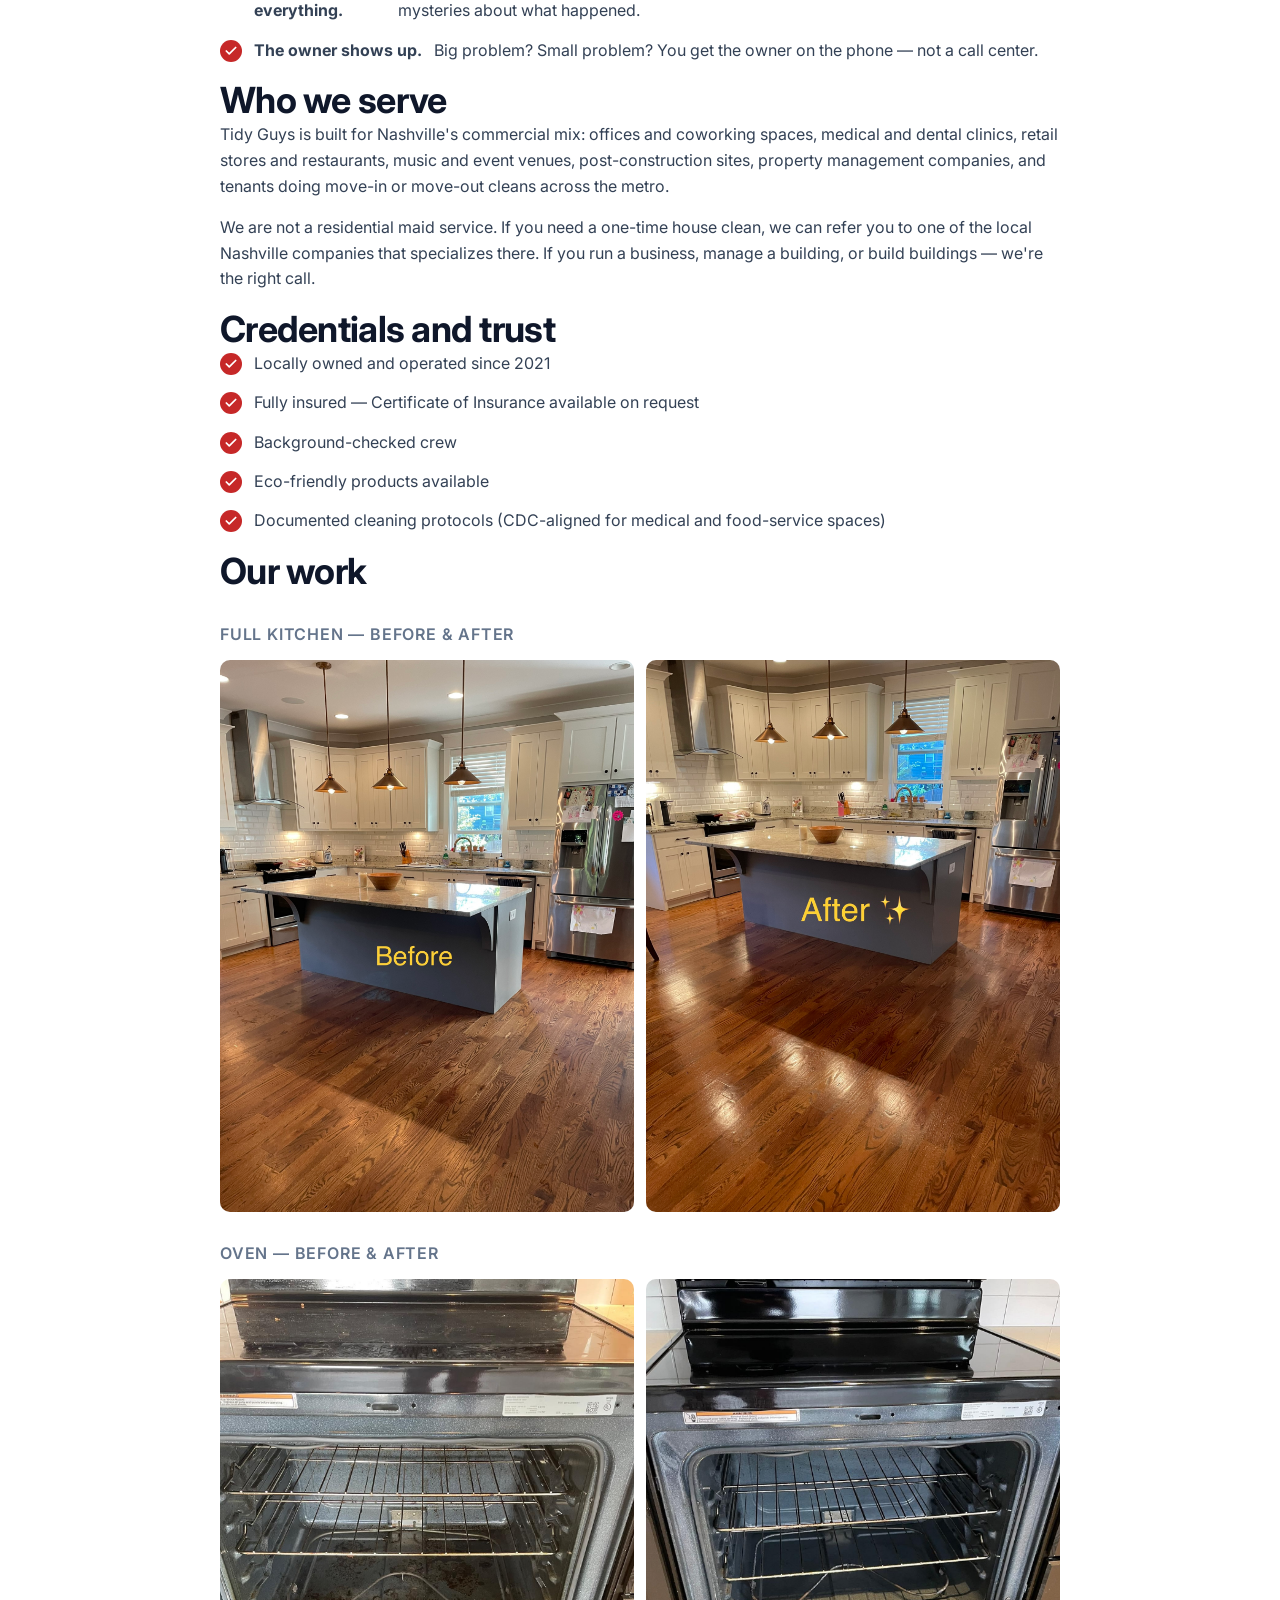
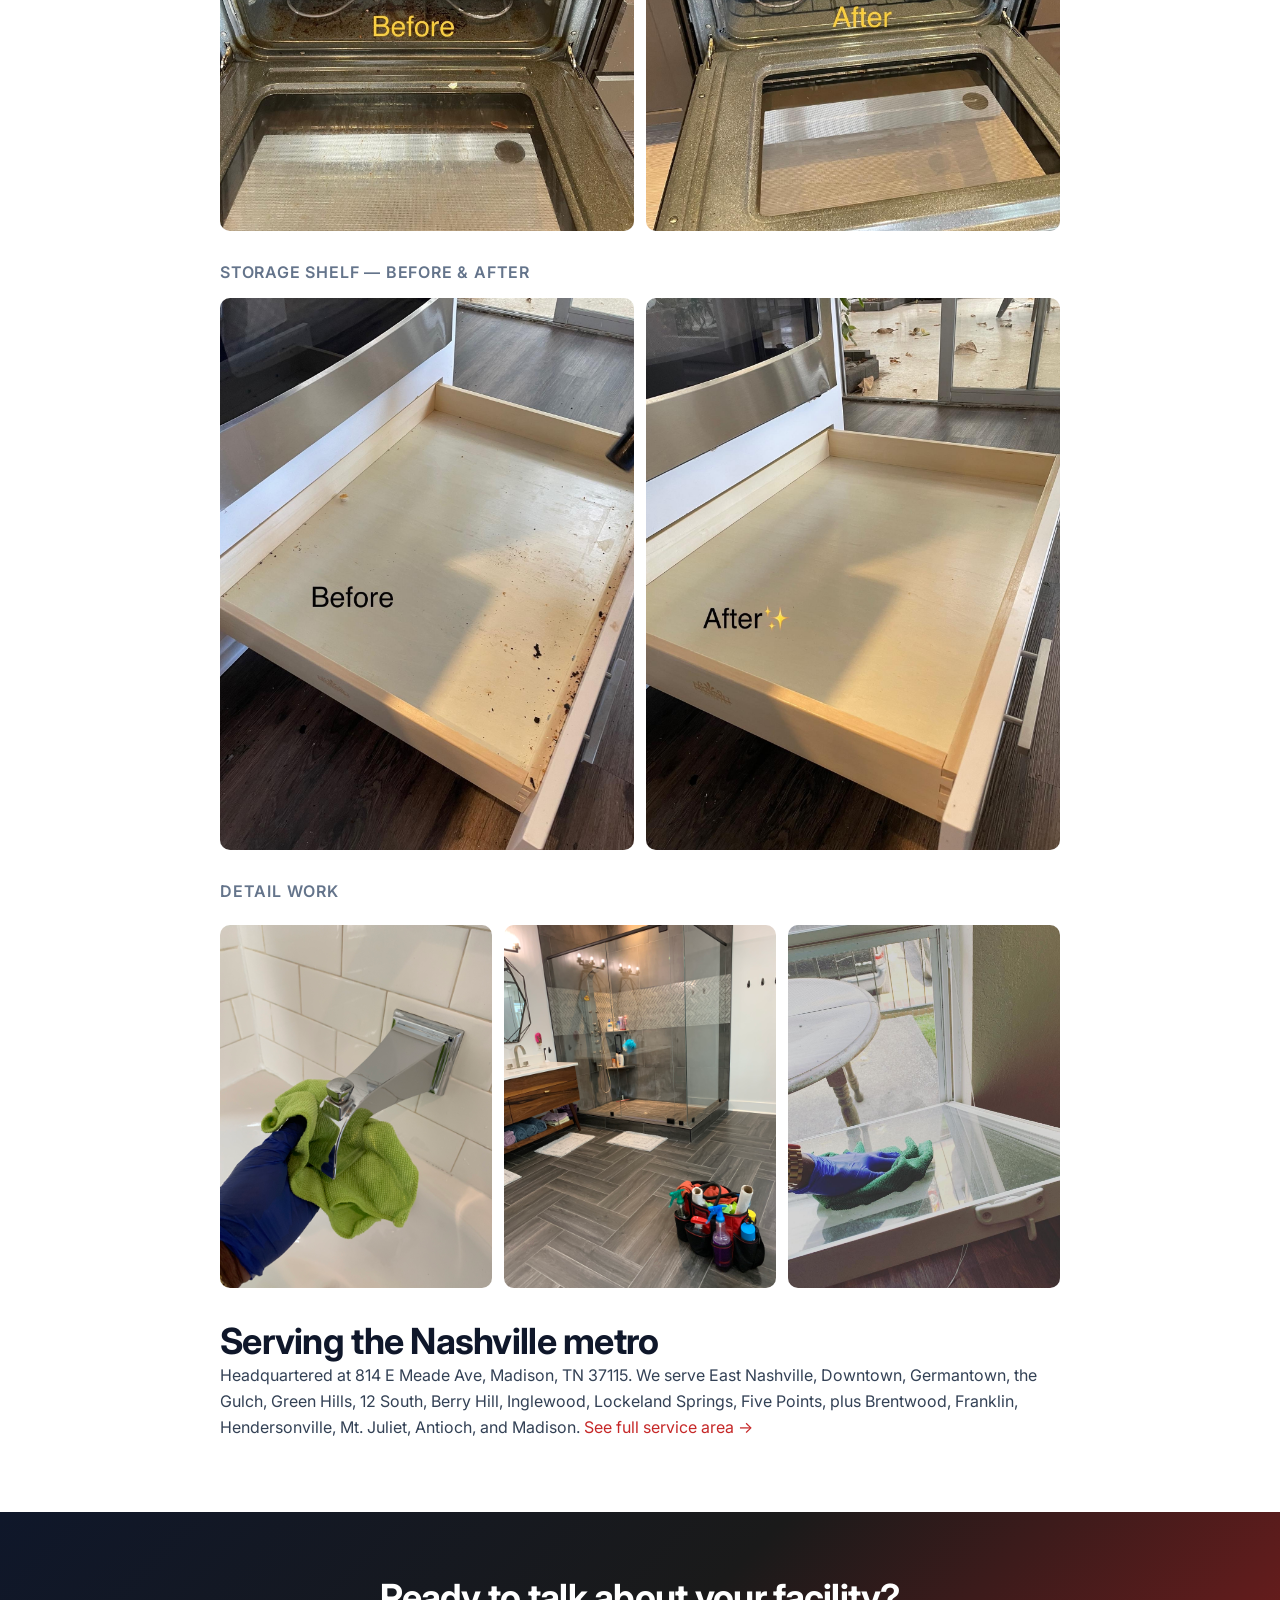
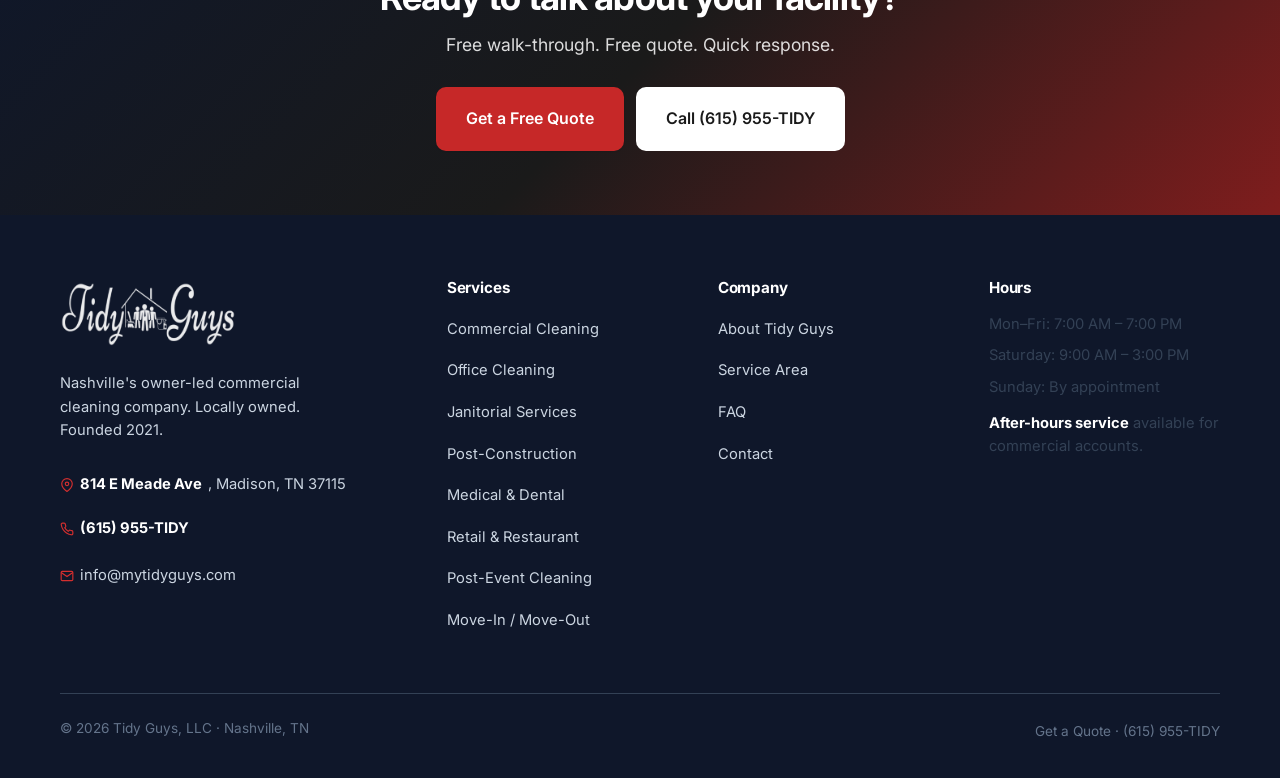
==== commit 2ed1797f: "Fix photo gallery on About page - Swap mismatched microwave pair (p6/p4 had different angles) for ov" ====
--- a/about.html
+++ b/about.html
@@ -118,26 +118,22 @@
       <div class="ba-pair">
         <div class="ba-item">
           <img src="/images/tg-p19.jpeg" alt="Kitchen before cleaning — dull floors, buildup on surfaces" loading="lazy">
-          <span class="ba-badge">Before</span>
         </div>
         <div class="ba-item">
           <img src="/images/tg-p7.jpeg" alt="Same kitchen after Tidy Guys cleaning — gleaming hardwood floors, spotless surfaces" loading="lazy">
-          <span class="ba-badge after">After</span>
-        </div>
-      </div>
-    </div>
-
-    <!-- Before / After: Microwave -->
+        </div>
+      </div>
+    </div>
+
+    <!-- Before / After: Oven -->
     <div class="ba-section">
-      <h3>Microwave — before &amp; after</h3>
+      <h3>Oven — before &amp; after</h3>
       <div class="ba-pair">
         <div class="ba-item">
-          <img src="/images/tg-p6.jpeg" alt="Microwave interior before cleaning — food splatter throughout" loading="lazy">
-          <span class="ba-badge">Before</span>
-        </div>
-        <div class="ba-item">
-          <img src="/images/tg-p4.jpeg" alt="Same microwave after Tidy Guys cleaning — spotless interior" loading="lazy">
-          <span class="ba-badge after">After</span>
+          <img src="/images/tg-p2.jpeg" alt="Oven before cleaning — grease and buildup on surfaces" loading="lazy">
+        </div>
+        <div class="ba-item">
+          <img src="/images/tg-p5.jpeg" alt="Same oven after Tidy Guys cleaning — spotless interior" loading="lazy">
         </div>
       </div>
     </div>
@@ -148,11 +144,9 @@
       <div class="ba-pair">
         <div class="ba-item">
           <img src="/images/tg-p15.jpeg" alt="Pull-out cabinet shelf before cleaning — debris and buildup" loading="lazy">
-          <span class="ba-badge">Before</span>
         </div>
         <div class="ba-item">
           <img src="/images/tg-p3.jpeg" alt="Same shelf after Tidy Guys cleaning — clean white interior" loading="lazy">
-          <span class="ba-badge after">After</span>
         </div>
       </div>
     </div>
@@ -160,8 +154,8 @@
     <!-- Detail / action shots -->
     <h3 style="font-size:1rem;font-weight:600;color:var(--slate-500);text-transform:uppercase;letter-spacing:0.05em;margin-bottom:1rem;">Detail work</h3>
     <div class="action-grid">
-      <img src="/images/tg-p16.jpeg" alt="Tidy Guys technician scrubbing granite countertop" loading="lazy">
-      <img src="/images/tg-p21.jpeg" alt="Grout line cleaning with detail brush by Tidy Guys" loading="lazy">
+      <img src="/images/tg-work-1.jpeg" alt="Tidy Guys crew on-site at a Nashville commercial cleaning job" loading="lazy">
+      <img src="/images/tg-work-2.jpeg" alt="Tidy Guys technician performing detail cleaning" loading="lazy">
       <img src="/images/tg-p11.jpeg" alt="Window cleaning by Tidy Guys crew" loading="lazy">
     </div>
 
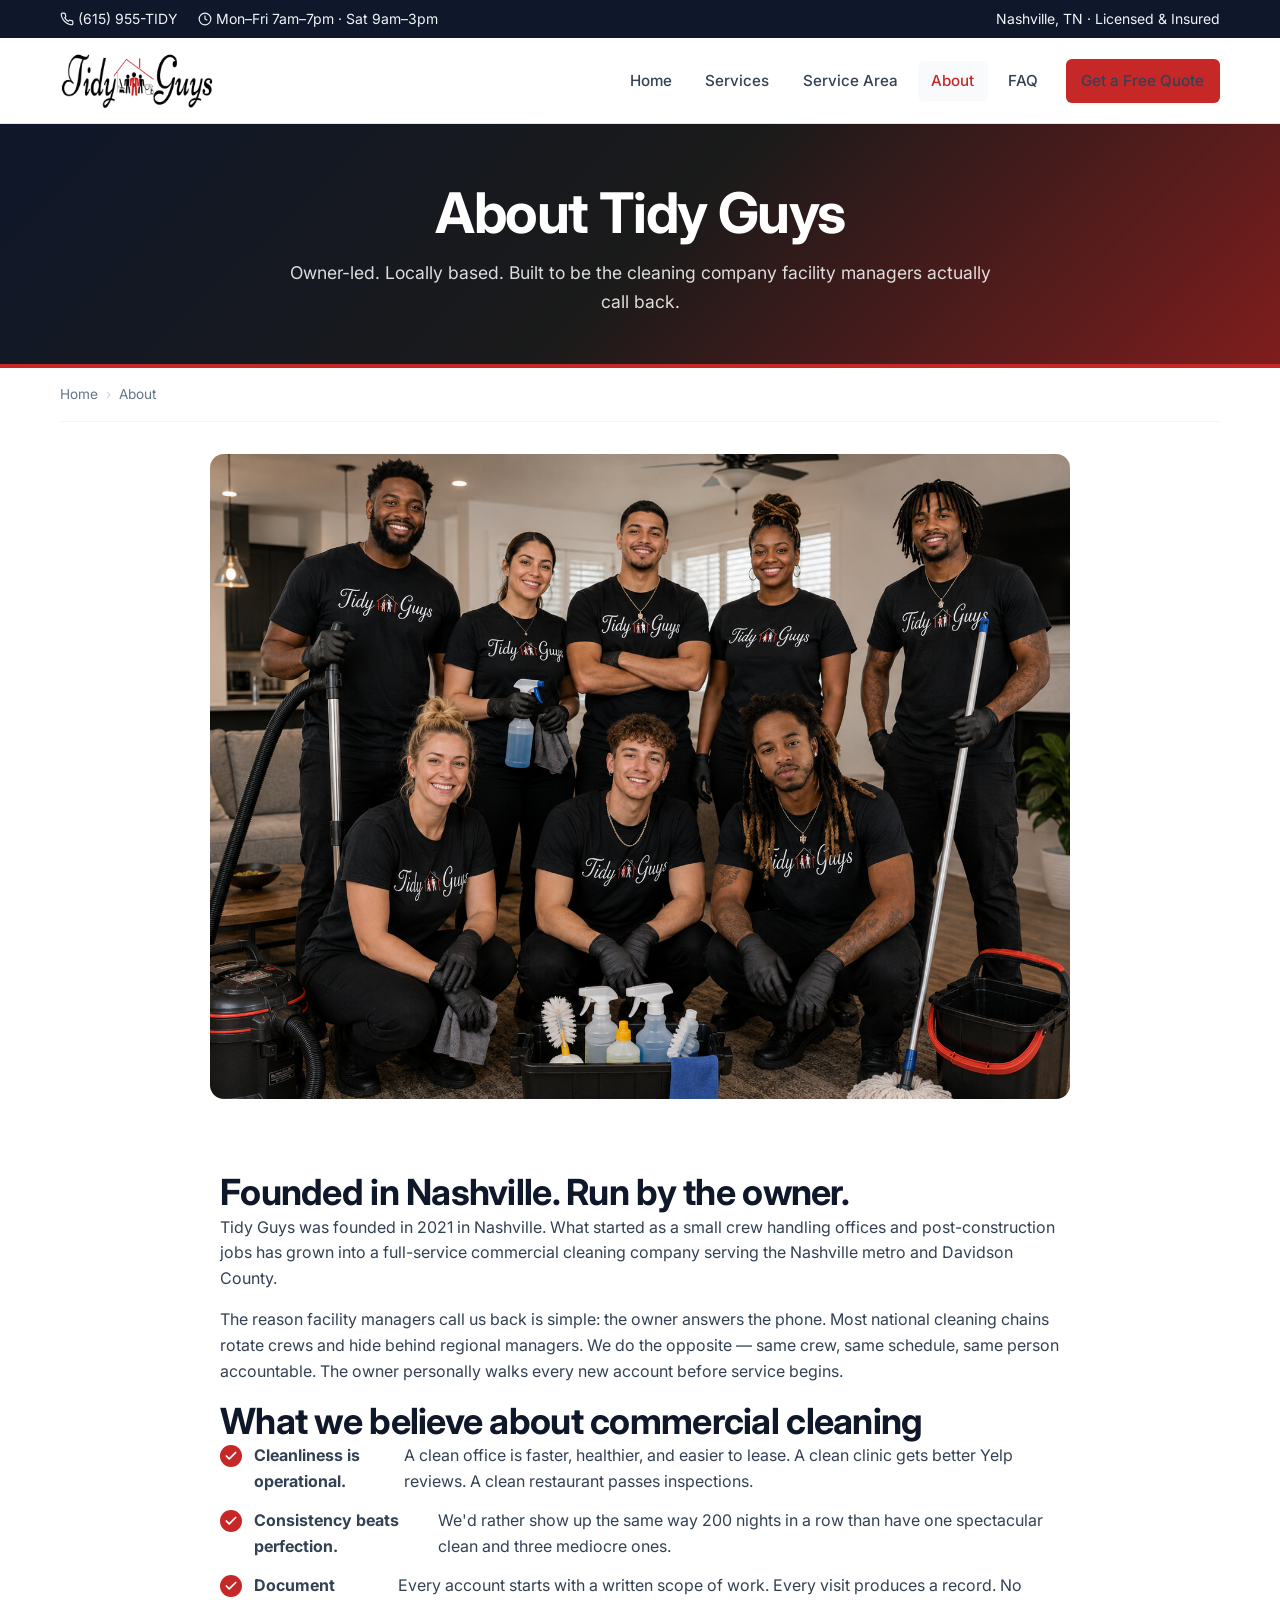
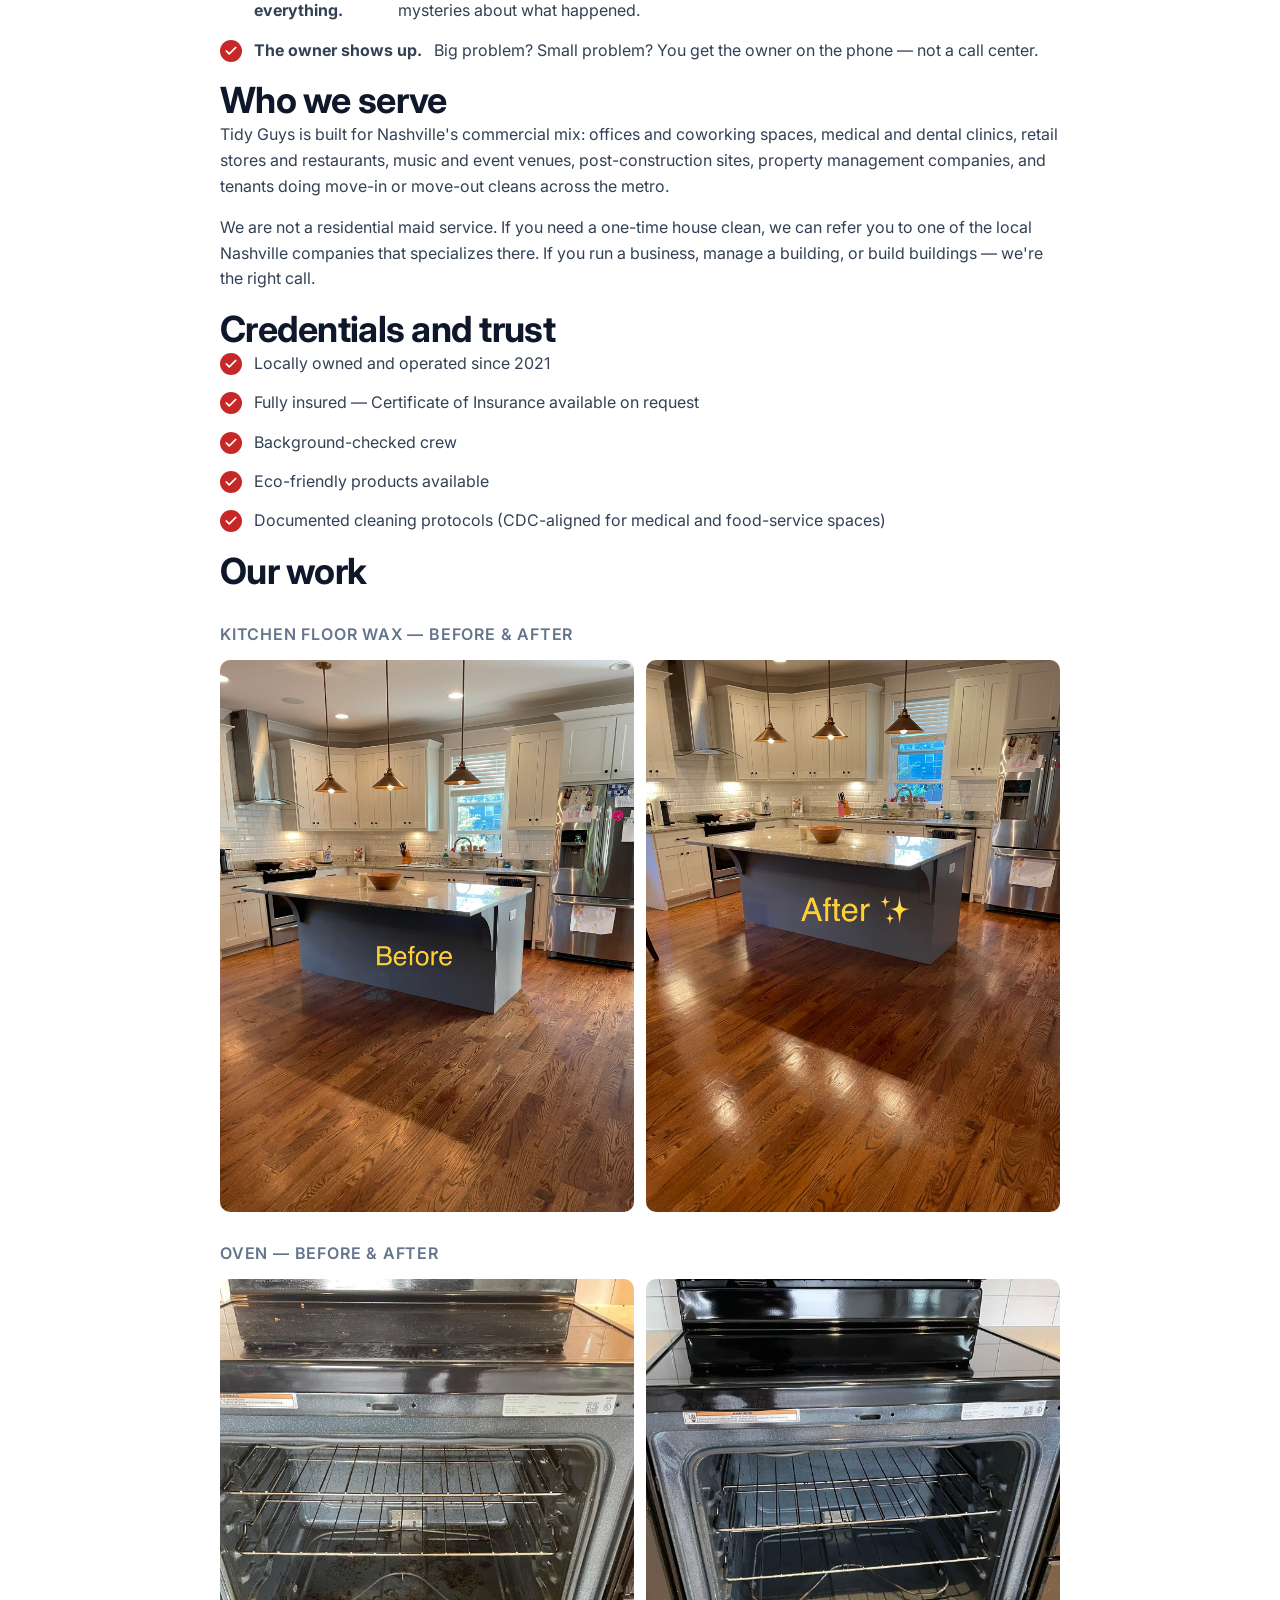
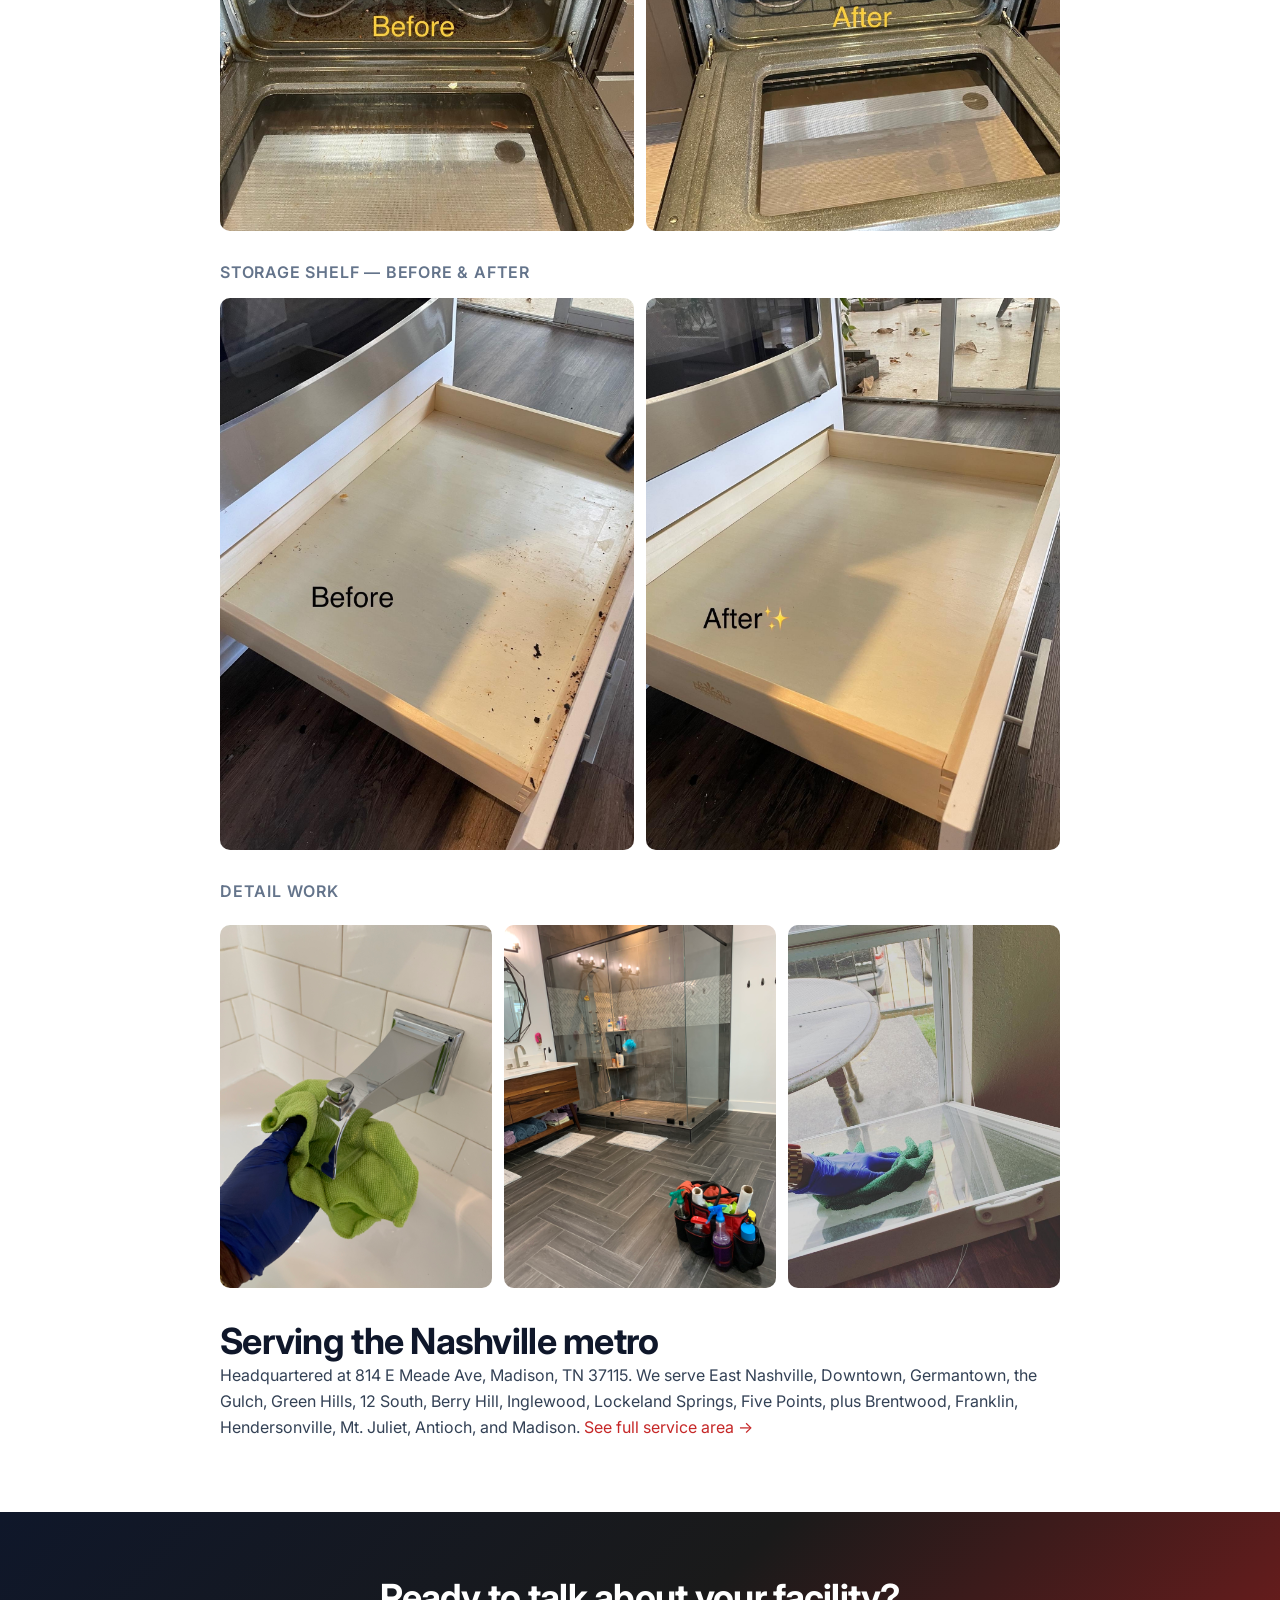
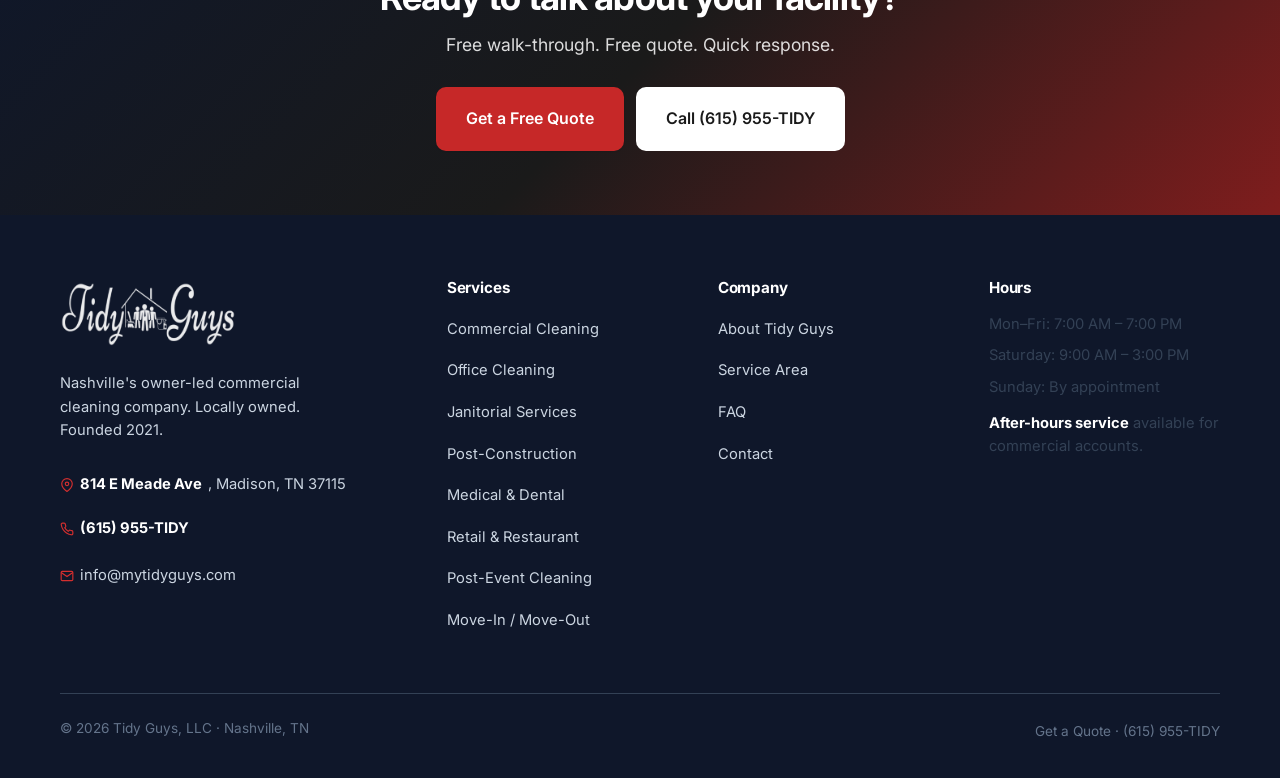
==== commit 0623867f: "Relabel kitchen before/after as floor wax job on About page Owner confirmed those photos show a floo" ====
--- a/about.html
+++ b/about.html
@@ -112,15 +112,15 @@
 
     <h2>Our work</h2>
 
-    <!-- Before / After: Full kitchen -->
+    <!-- Before / After: Kitchen floor wax -->
     <div class="ba-section">
-      <h3>Full kitchen — before &amp; after</h3>
+      <h3>Kitchen floor wax — before &amp; after</h3>
       <div class="ba-pair">
         <div class="ba-item">
-          <img src="/images/tg-p19.jpeg" alt="Kitchen before cleaning — dull floors, buildup on surfaces" loading="lazy">
-        </div>
-        <div class="ba-item">
-          <img src="/images/tg-p7.jpeg" alt="Same kitchen after Tidy Guys cleaning — gleaming hardwood floors, spotless surfaces" loading="lazy">
+          <img src="/images/tg-p19.jpeg" alt="Kitchen floor before wax — dull, worn surface" loading="lazy">
+        </div>
+        <div class="ba-item">
+          <img src="/images/tg-p7.jpeg" alt="Same kitchen floor after Tidy Guys wax — deep shine, like new" loading="lazy">
         </div>
       </div>
     </div>
--- a/css/styles.css
+++ b/css/styles.css
@@ -509,6 +509,32 @@
   .topbar-right { display: none; }
 }
 
+/* Photo cards (services grid) */
+.card-photo {
+  padding: 0;
+  overflow: hidden;
+}
+.card-photo .card-img-wrap {
+  overflow: hidden;
+  border-radius: var(--radius-lg) var(--radius-lg) 0 0;
+  height: 190px;
+}
+.card-photo .card-img-wrap img {
+  width: 100%;
+  height: 100%;
+  object-fit: cover;
+  display: block;
+  transition: transform 0.35s ease;
+}
+.card-photo:hover .card-img-wrap img {
+  transform: scale(1.05);
+}
+.card-body {
+  padding: 1.5rem;
+}
+.card-body h3 { margin-bottom: 0.5rem; font-size: 1.15rem; }
+.card-body p  { font-size: 0.95rem; margin-bottom: 1rem; }
+
 /* Photo sections */
 .team-photo-wrap {
   padding: 2rem 0 0;
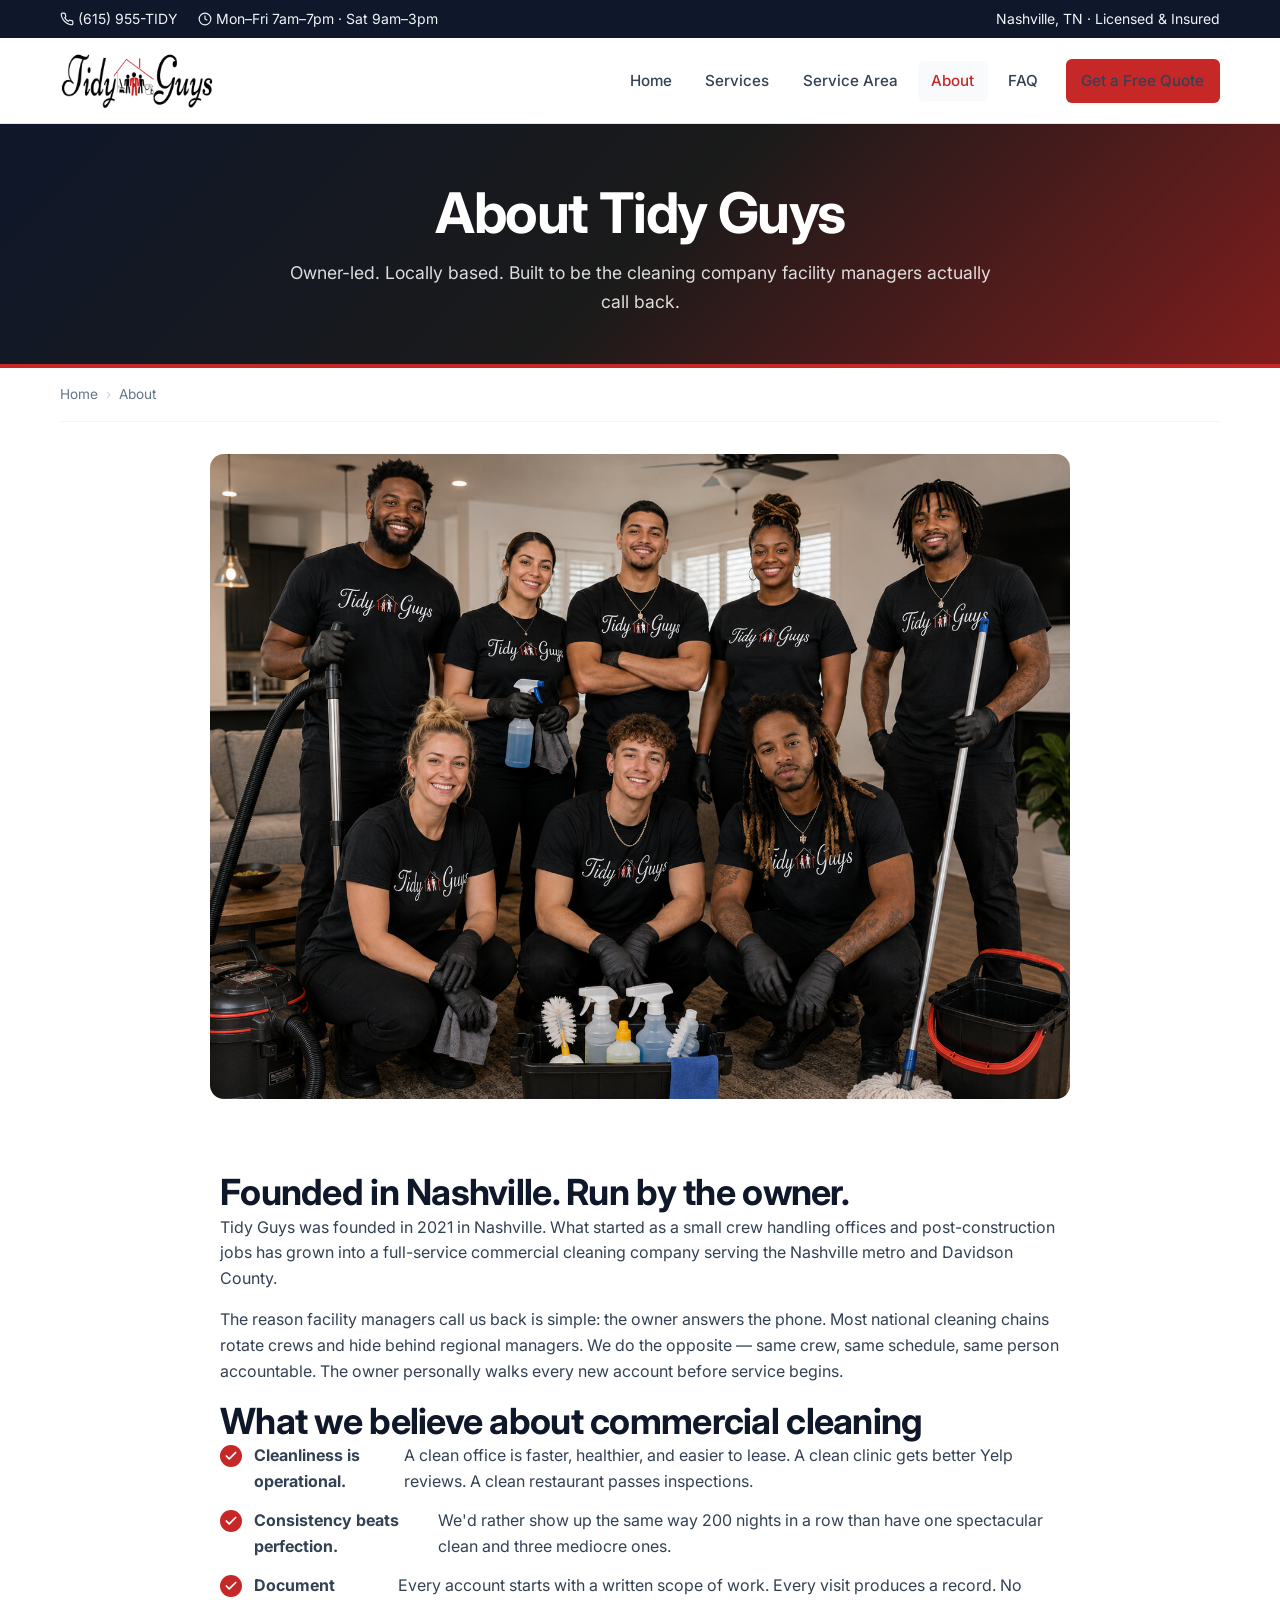
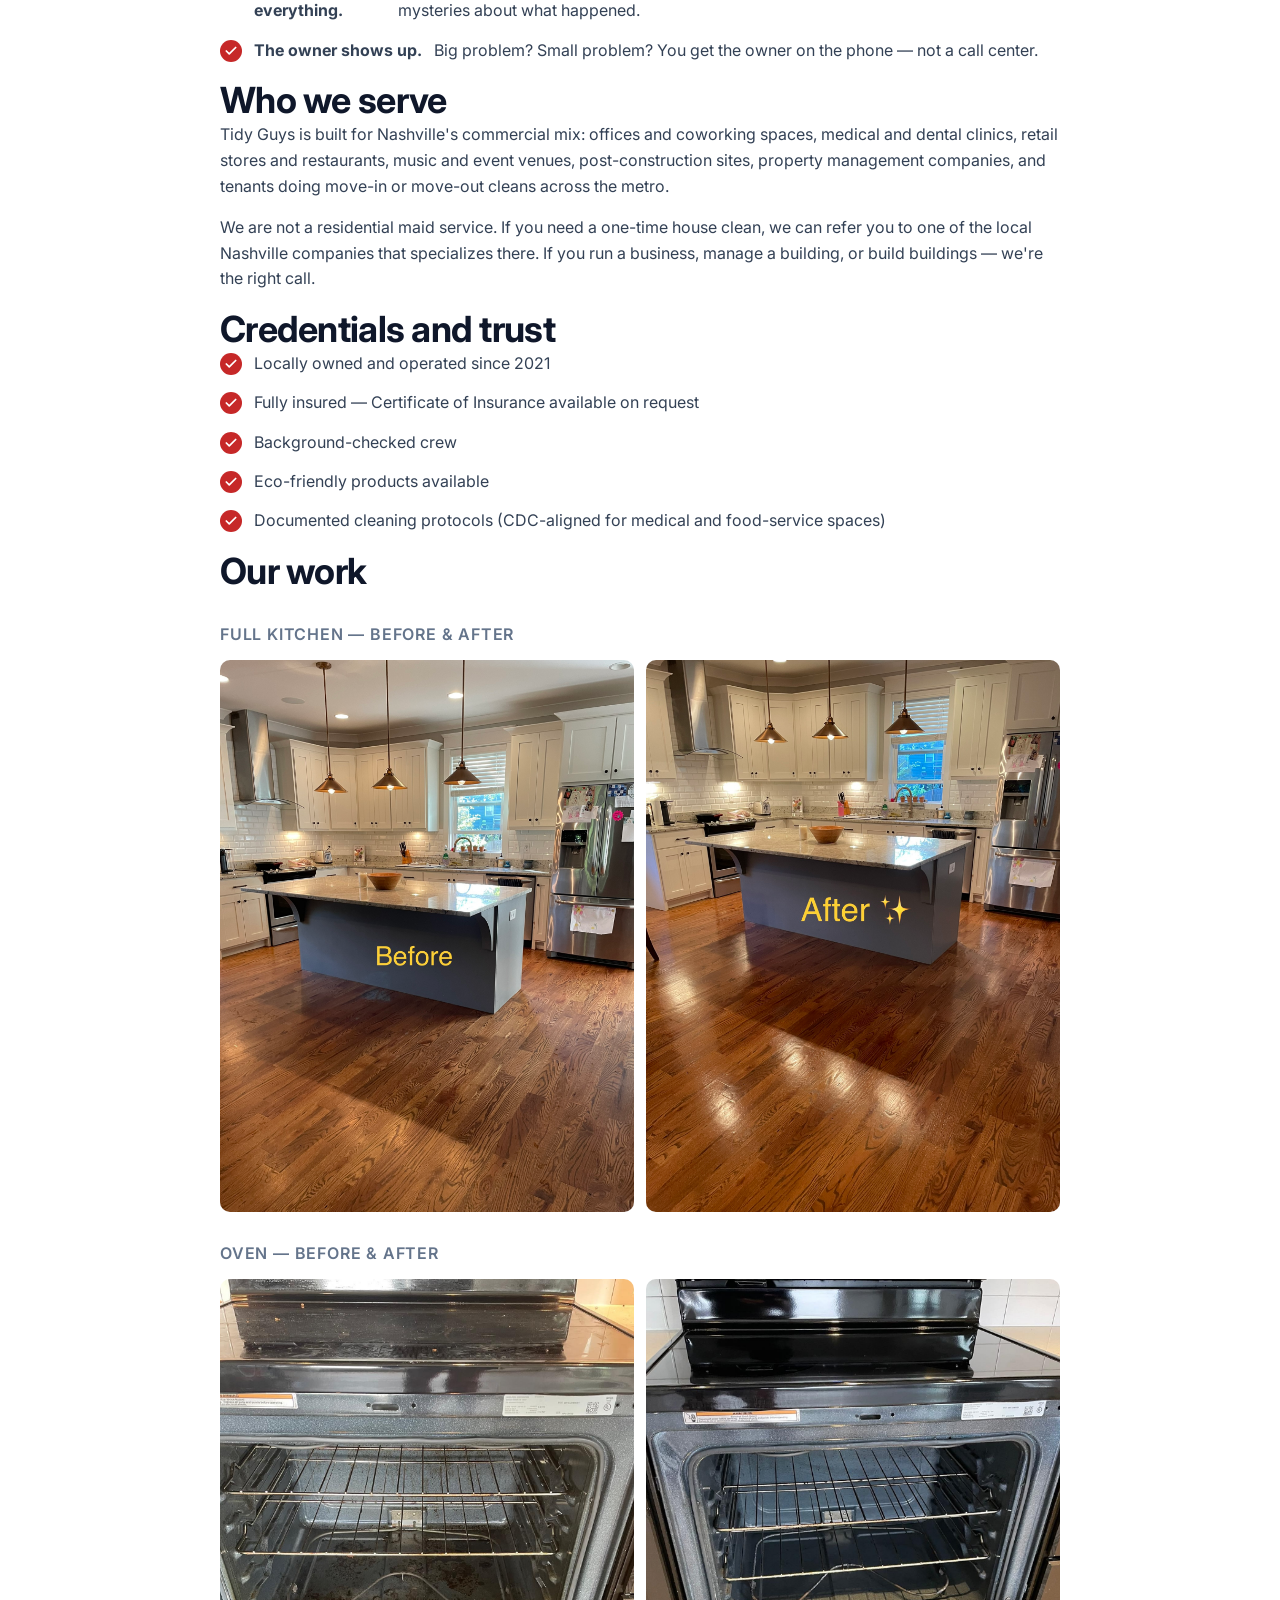
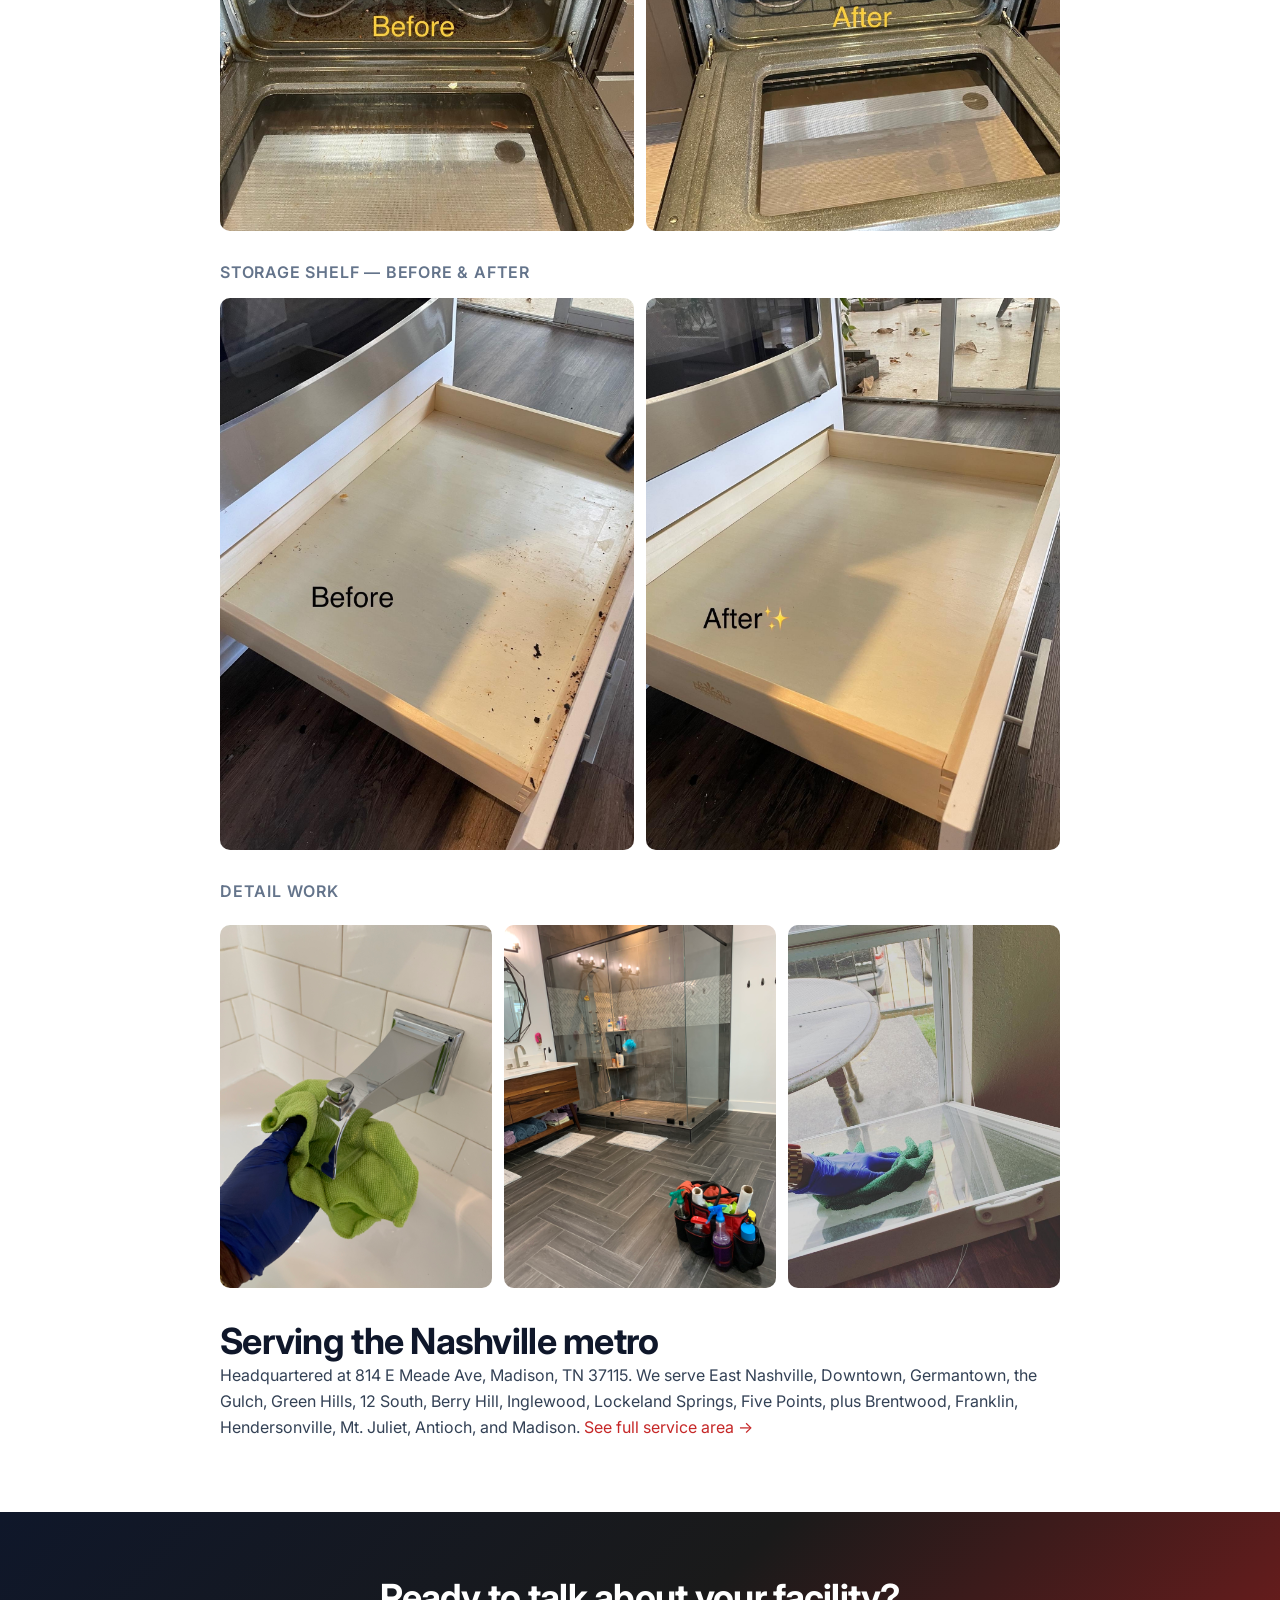
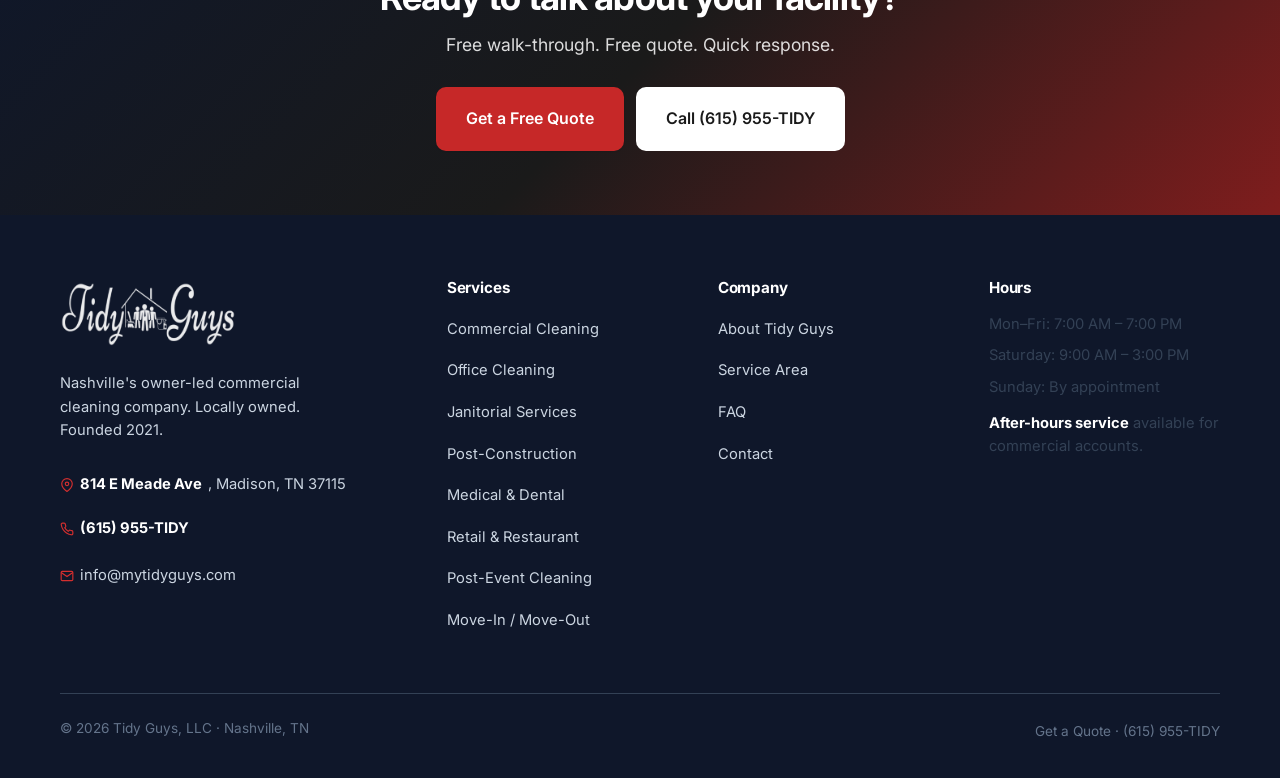
==== commit 2efed9e8: "Revert kitchen before/after label back to 'Full kitchen' Co-Authored-By: Claude Sonnet 4.6 <noreply@" ====
--- a/about.html
+++ b/about.html
@@ -112,15 +112,15 @@
 
     <h2>Our work</h2>
 
-    <!-- Before / After: Kitchen floor wax -->
+    <!-- Before / After: Full kitchen -->
     <div class="ba-section">
-      <h3>Kitchen floor wax — before &amp; after</h3>
+      <h3>Full kitchen — before &amp; after</h3>
       <div class="ba-pair">
         <div class="ba-item">
-          <img src="/images/tg-p19.jpeg" alt="Kitchen floor before wax — dull, worn surface" loading="lazy">
-        </div>
-        <div class="ba-item">
-          <img src="/images/tg-p7.jpeg" alt="Same kitchen floor after Tidy Guys wax — deep shine, like new" loading="lazy">
+          <img src="/images/tg-p19.jpeg" alt="Kitchen before cleaning — dull floors, buildup on surfaces" loading="lazy">
+        </div>
+        <div class="ba-item">
+          <img src="/images/tg-p7.jpeg" alt="Same kitchen after Tidy Guys cleaning — gleaming hardwood floors, spotless surfaces" loading="lazy">
         </div>
       </div>
     </div>
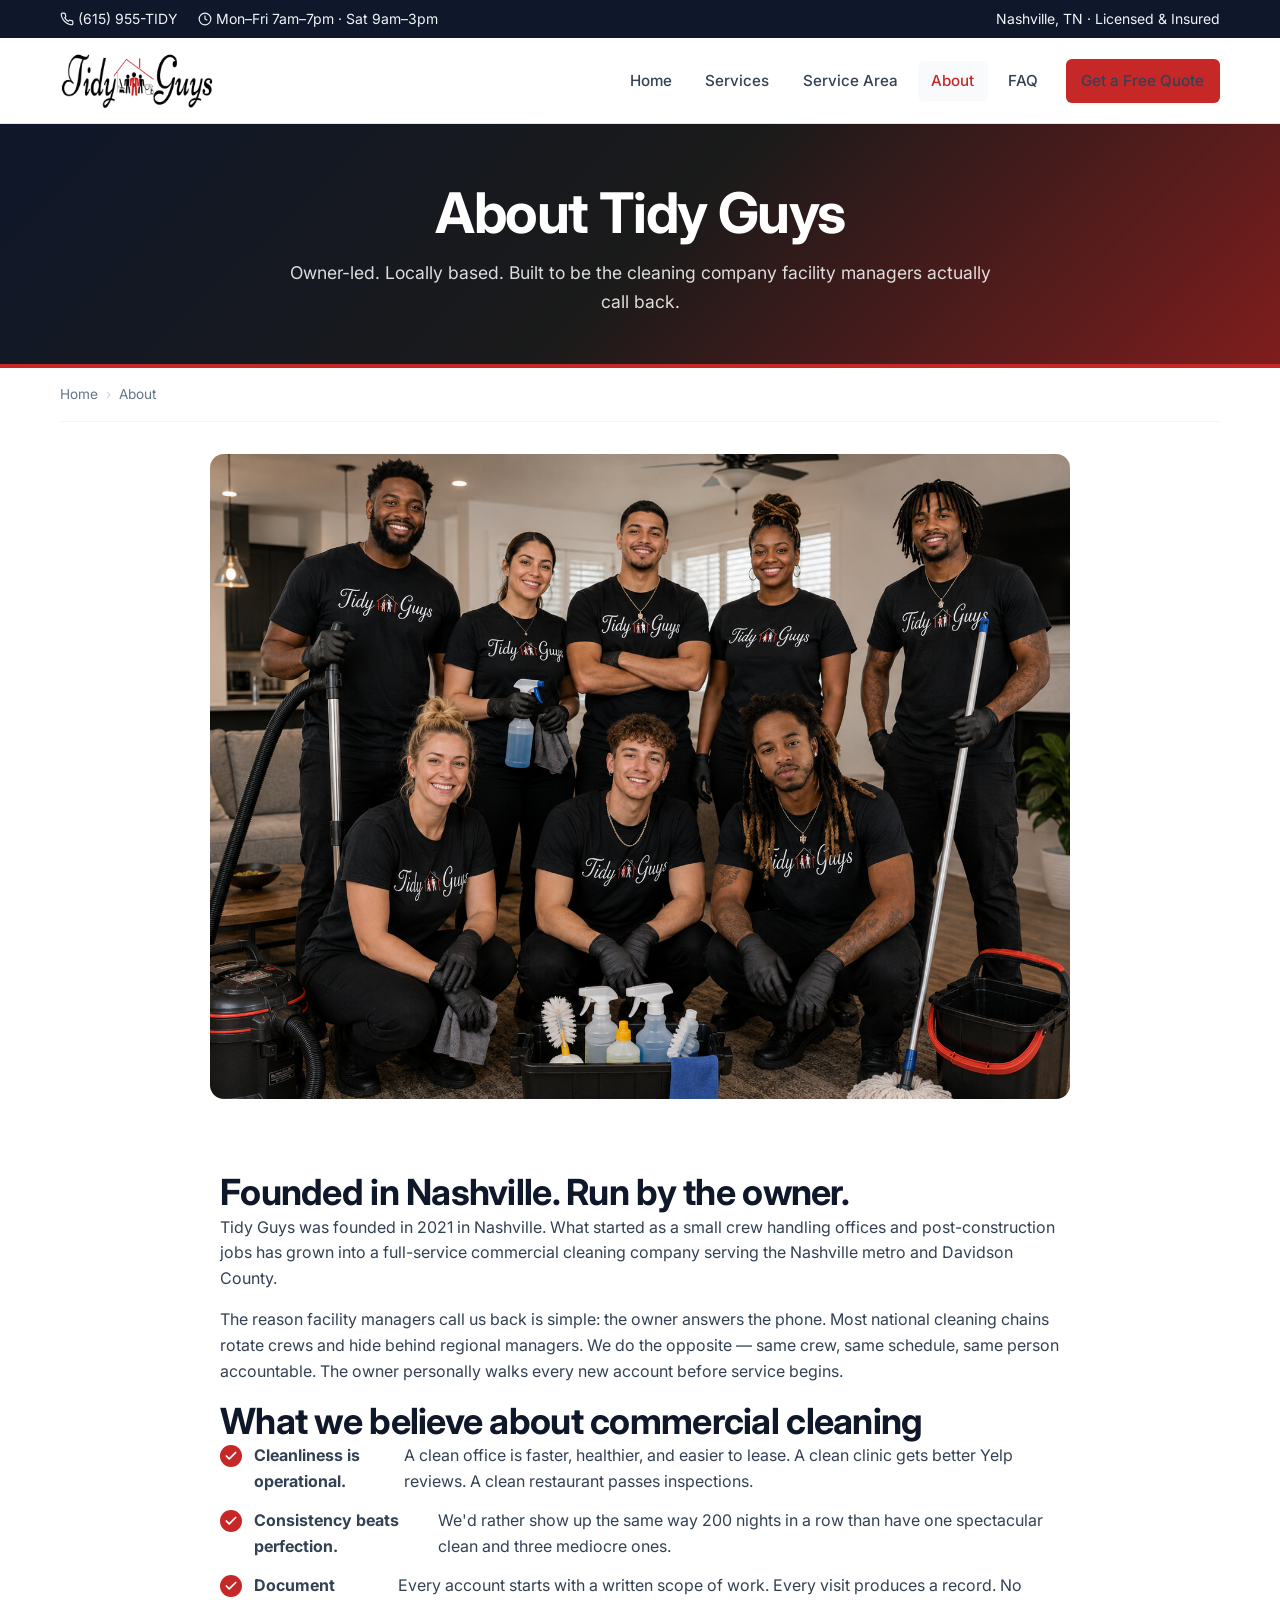
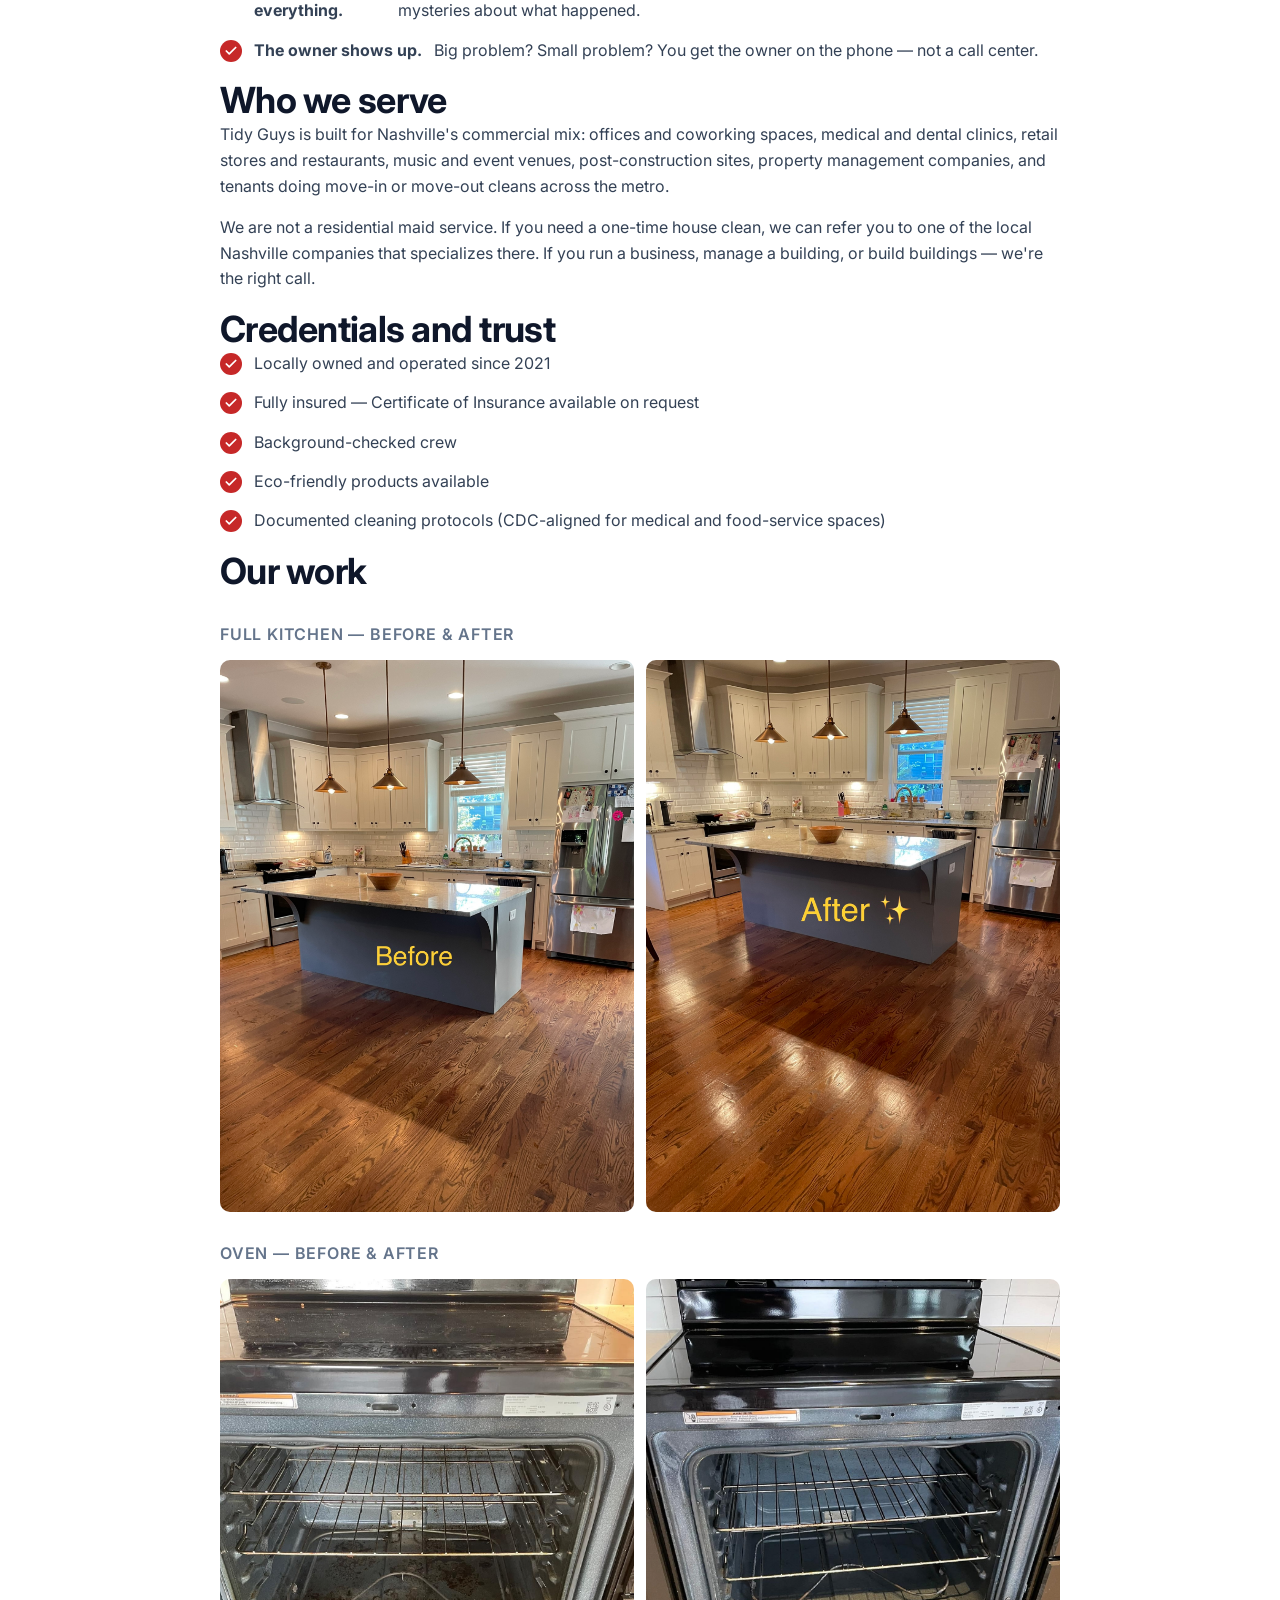
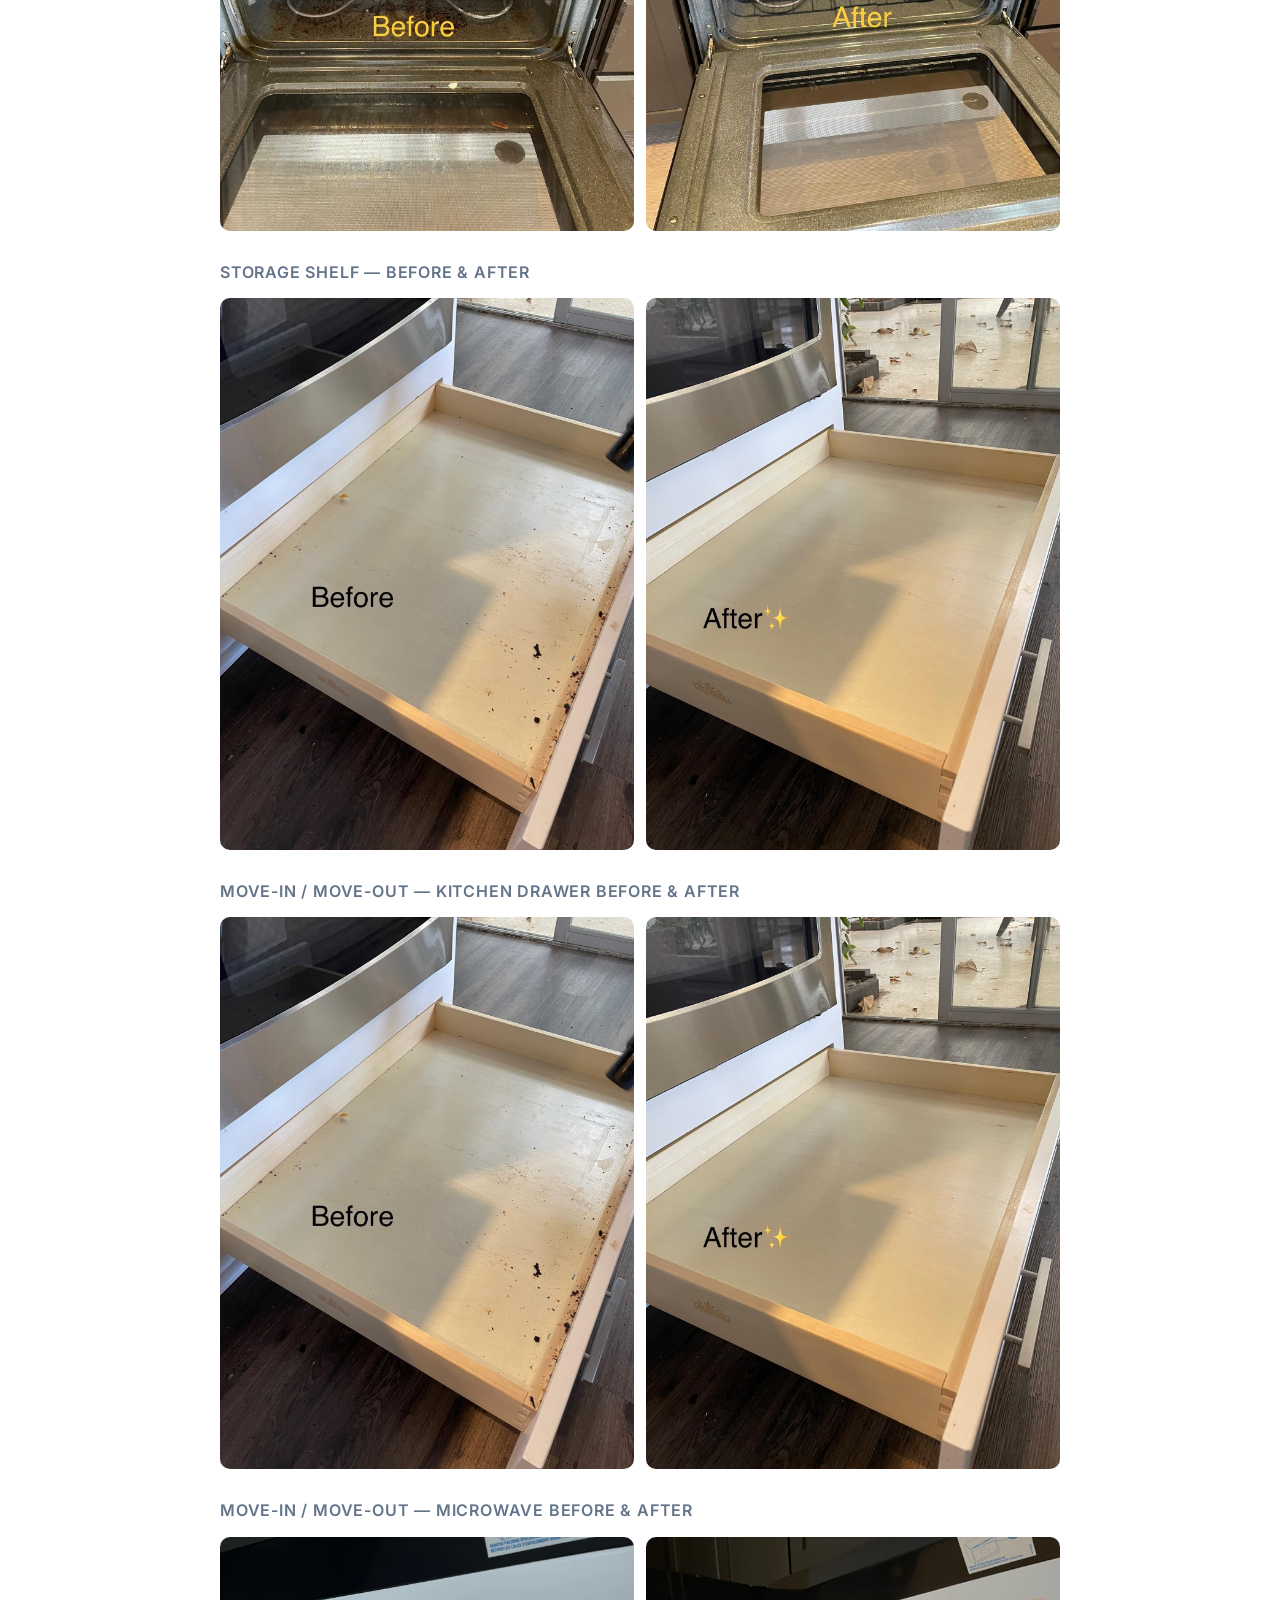
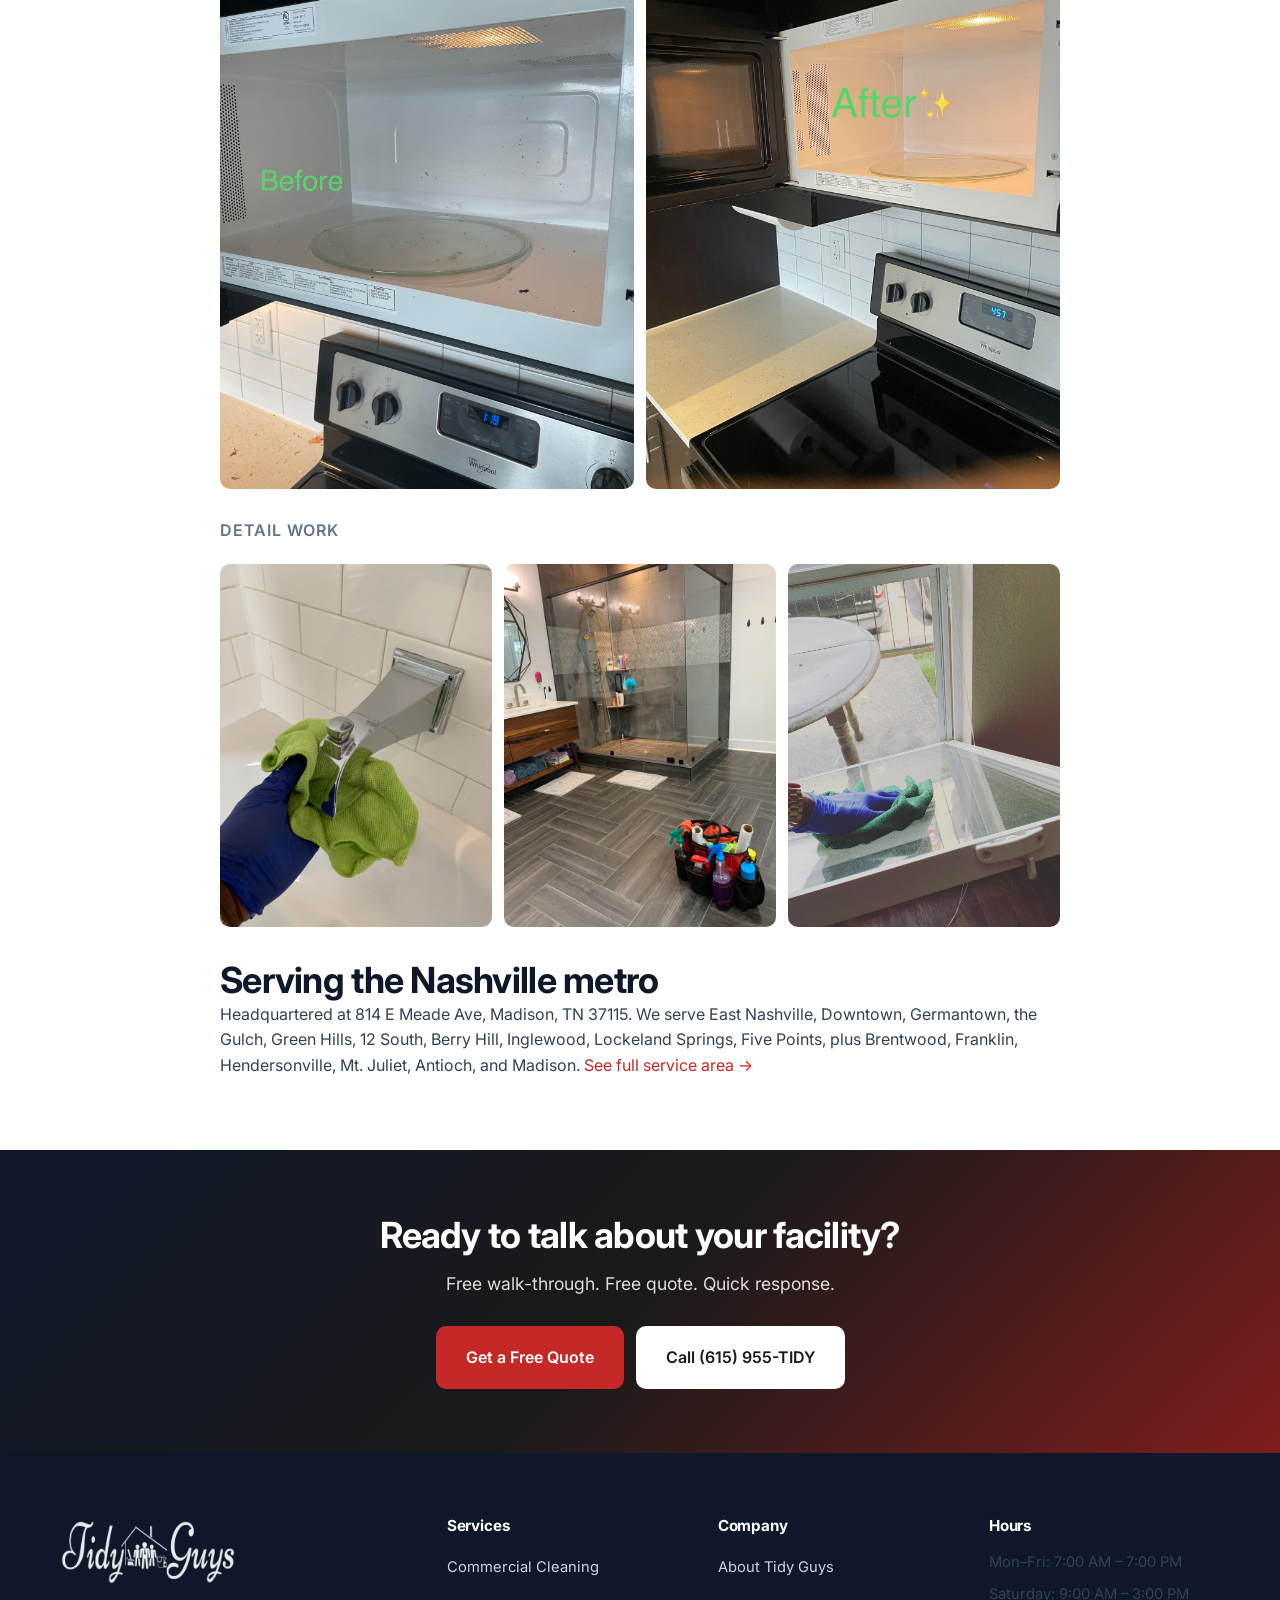
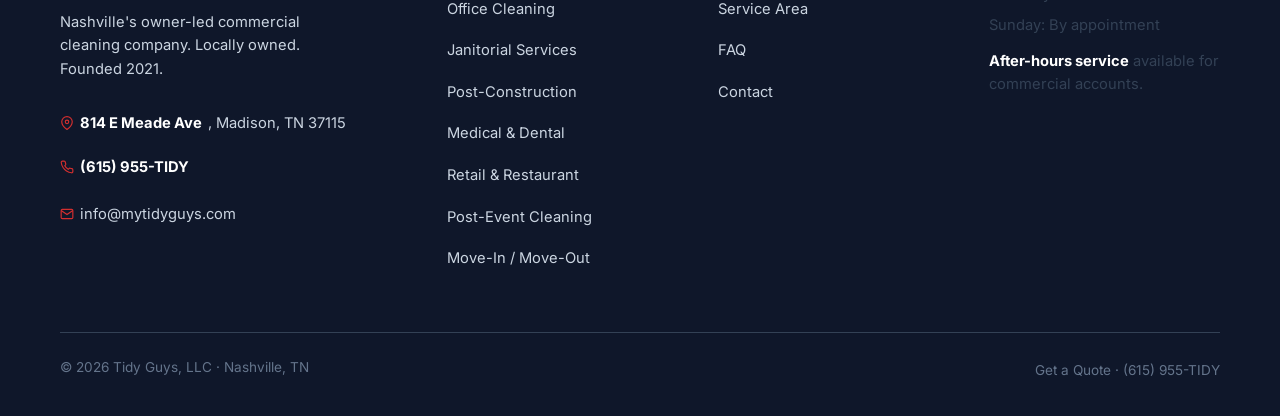
==== commit 2bfe0063: "Add move-in/move-out before & after section to About page Added two new before/after pairs sourced f" ====
--- a/about.html
+++ b/about.html
@@ -151,6 +151,32 @@
       </div>
     </div>
 
+    <!-- Before / After: Move-In / Move-Out — drawer -->
+    <div class="ba-section">
+      <h3>Move-In / Move-Out — kitchen drawer before &amp; after</h3>
+      <div class="ba-pair">
+        <div class="ba-item">
+          <img src="/images/tg-moveinout-drawer-before.jpg" alt="Kitchen pull-out drawer before move-out clean — debris and buildup" loading="lazy">
+        </div>
+        <div class="ba-item">
+          <img src="/images/tg-moveinout-drawer-after.jpg" alt="Same drawer after Tidy Guys move-out clean — spotless interior" loading="lazy">
+        </div>
+      </div>
+    </div>
+
+    <!-- Before / After: Move-In / Move-Out — microwave -->
+    <div class="ba-section">
+      <h3>Move-In / Move-Out — microwave before &amp; after</h3>
+      <div class="ba-pair">
+        <div class="ba-item">
+          <img src="/images/tg-moveinout-microwave-before.jpg" alt="Microwave before move-out clean — food splatter and grime" loading="lazy">
+        </div>
+        <div class="ba-item">
+          <img src="/images/tg-moveinout-microwave-after.jpg" alt="Same microwave after Tidy Guys clean — spotless interior" loading="lazy">
+        </div>
+      </div>
+    </div>
+
     <!-- Detail / action shots -->
     <h3 style="font-size:1rem;font-weight:600;color:var(--slate-500);text-transform:uppercase;letter-spacing:0.05em;margin-bottom:1rem;">Detail work</h3>
     <div class="action-grid">
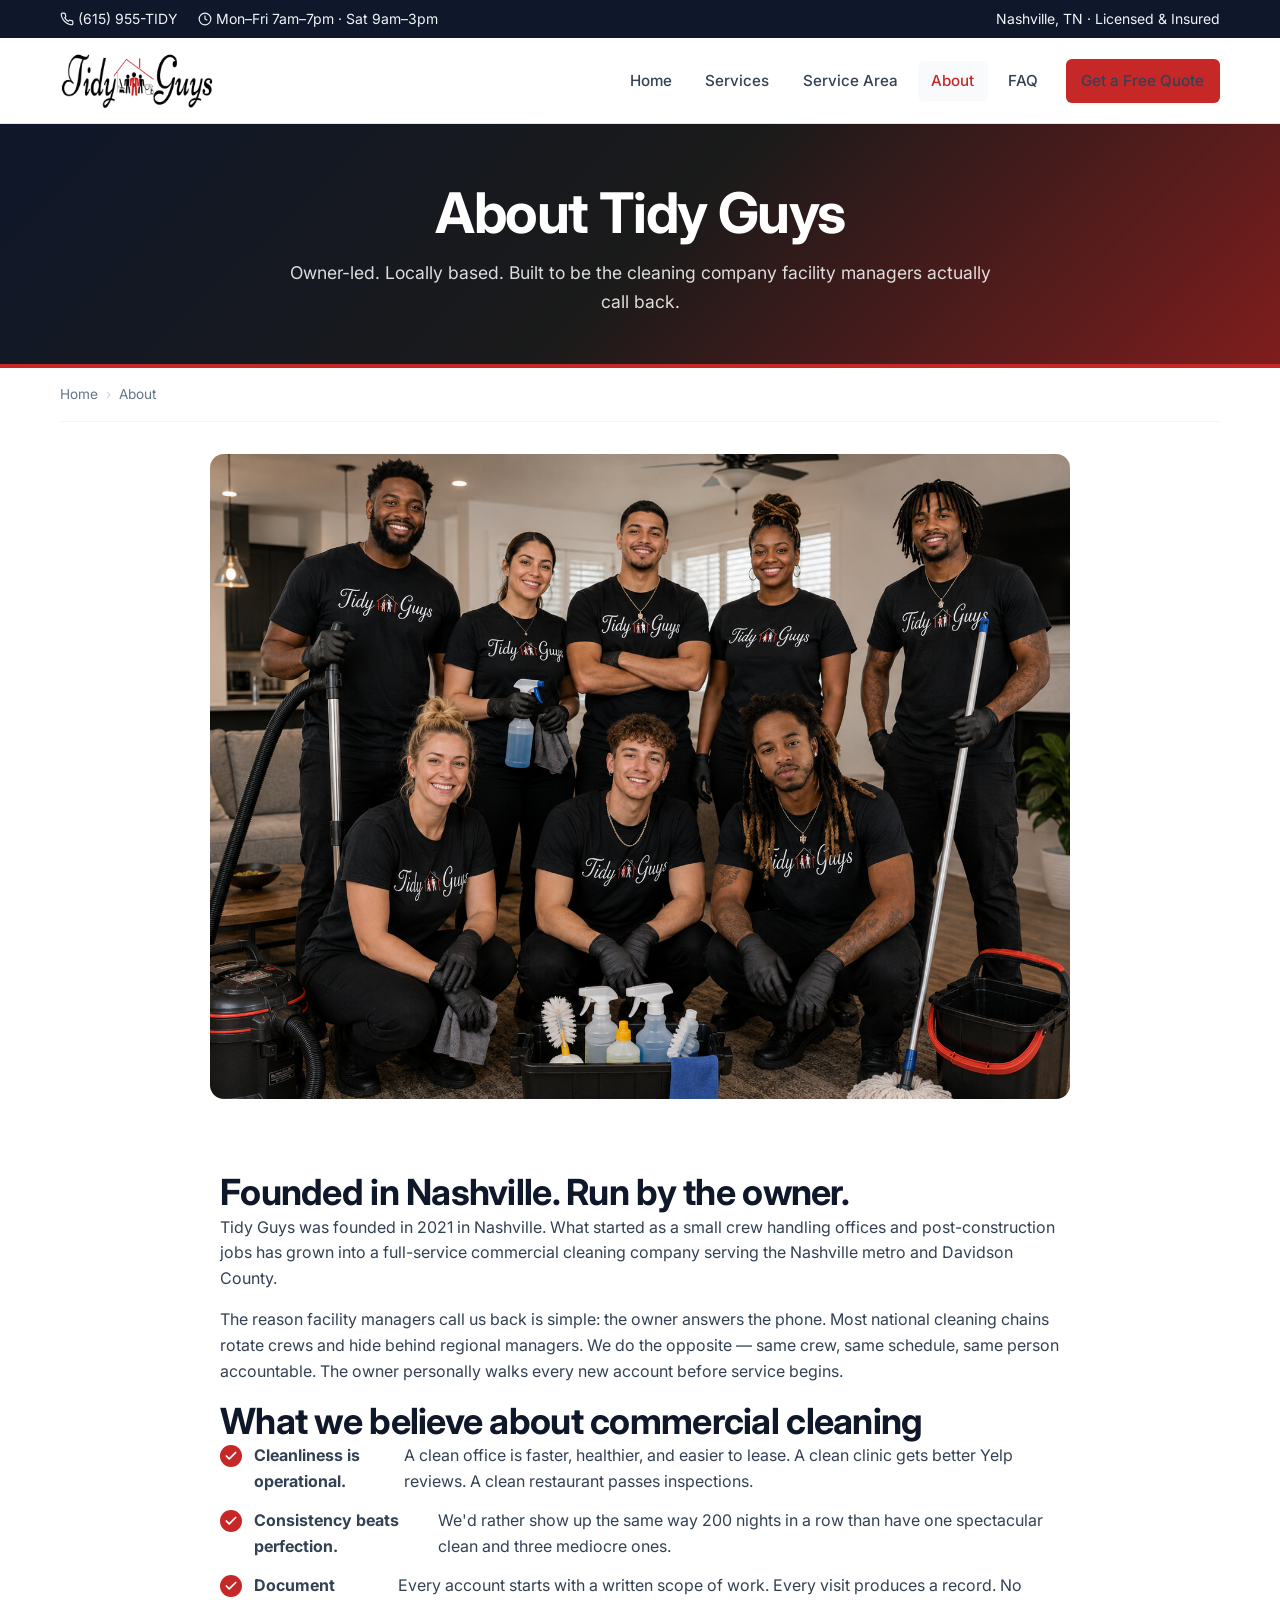
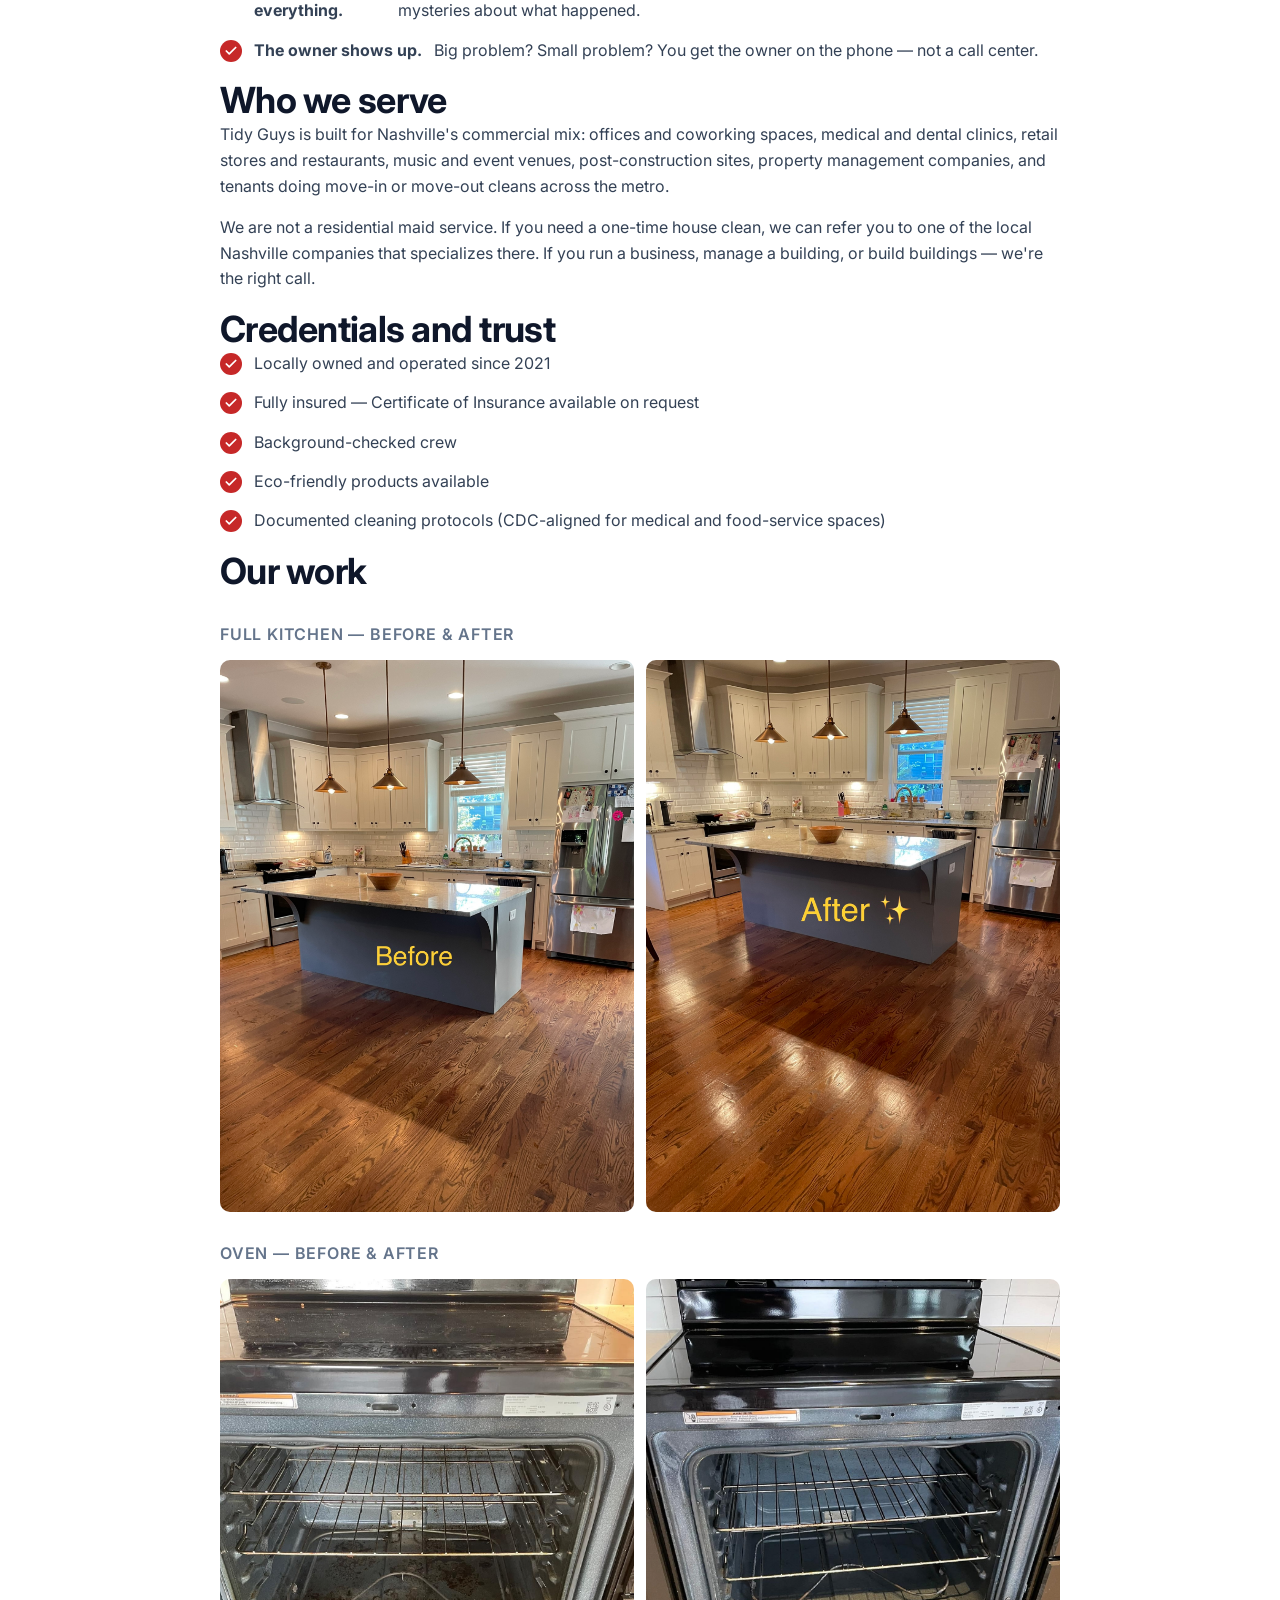
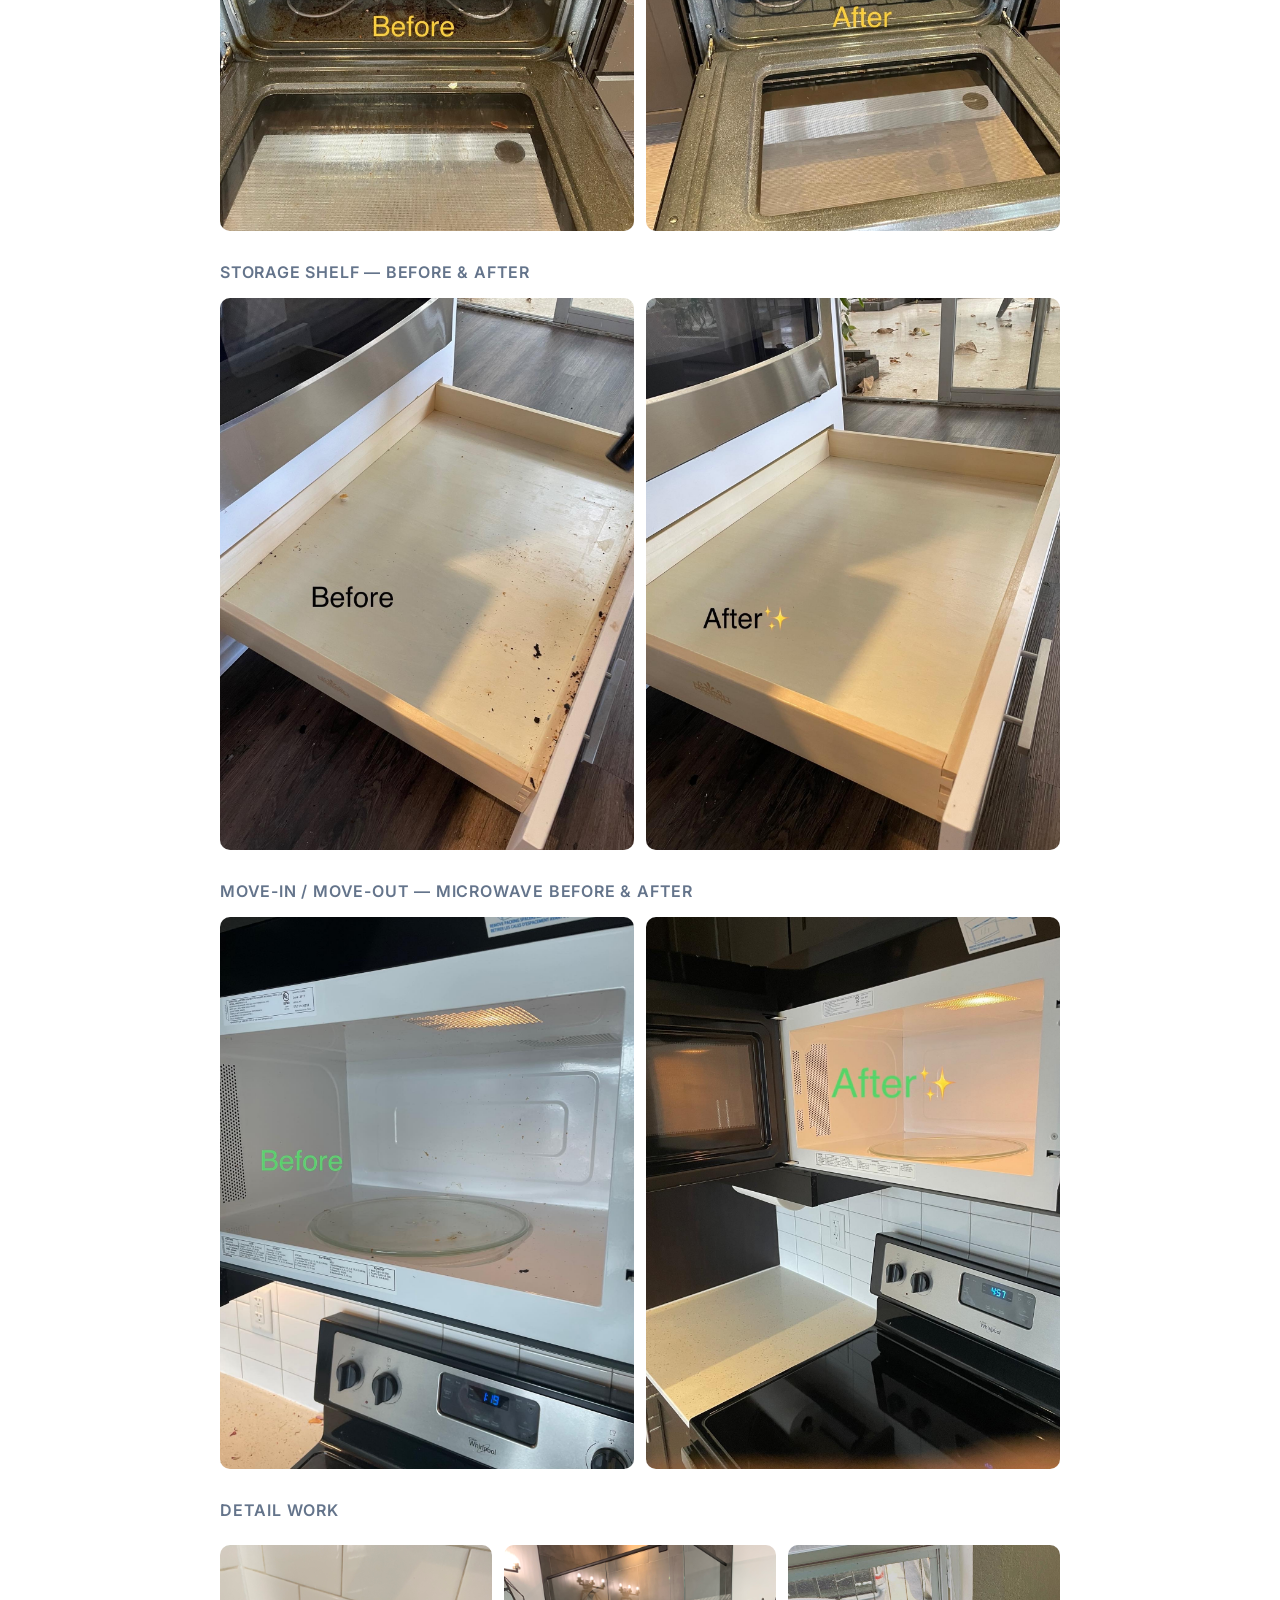
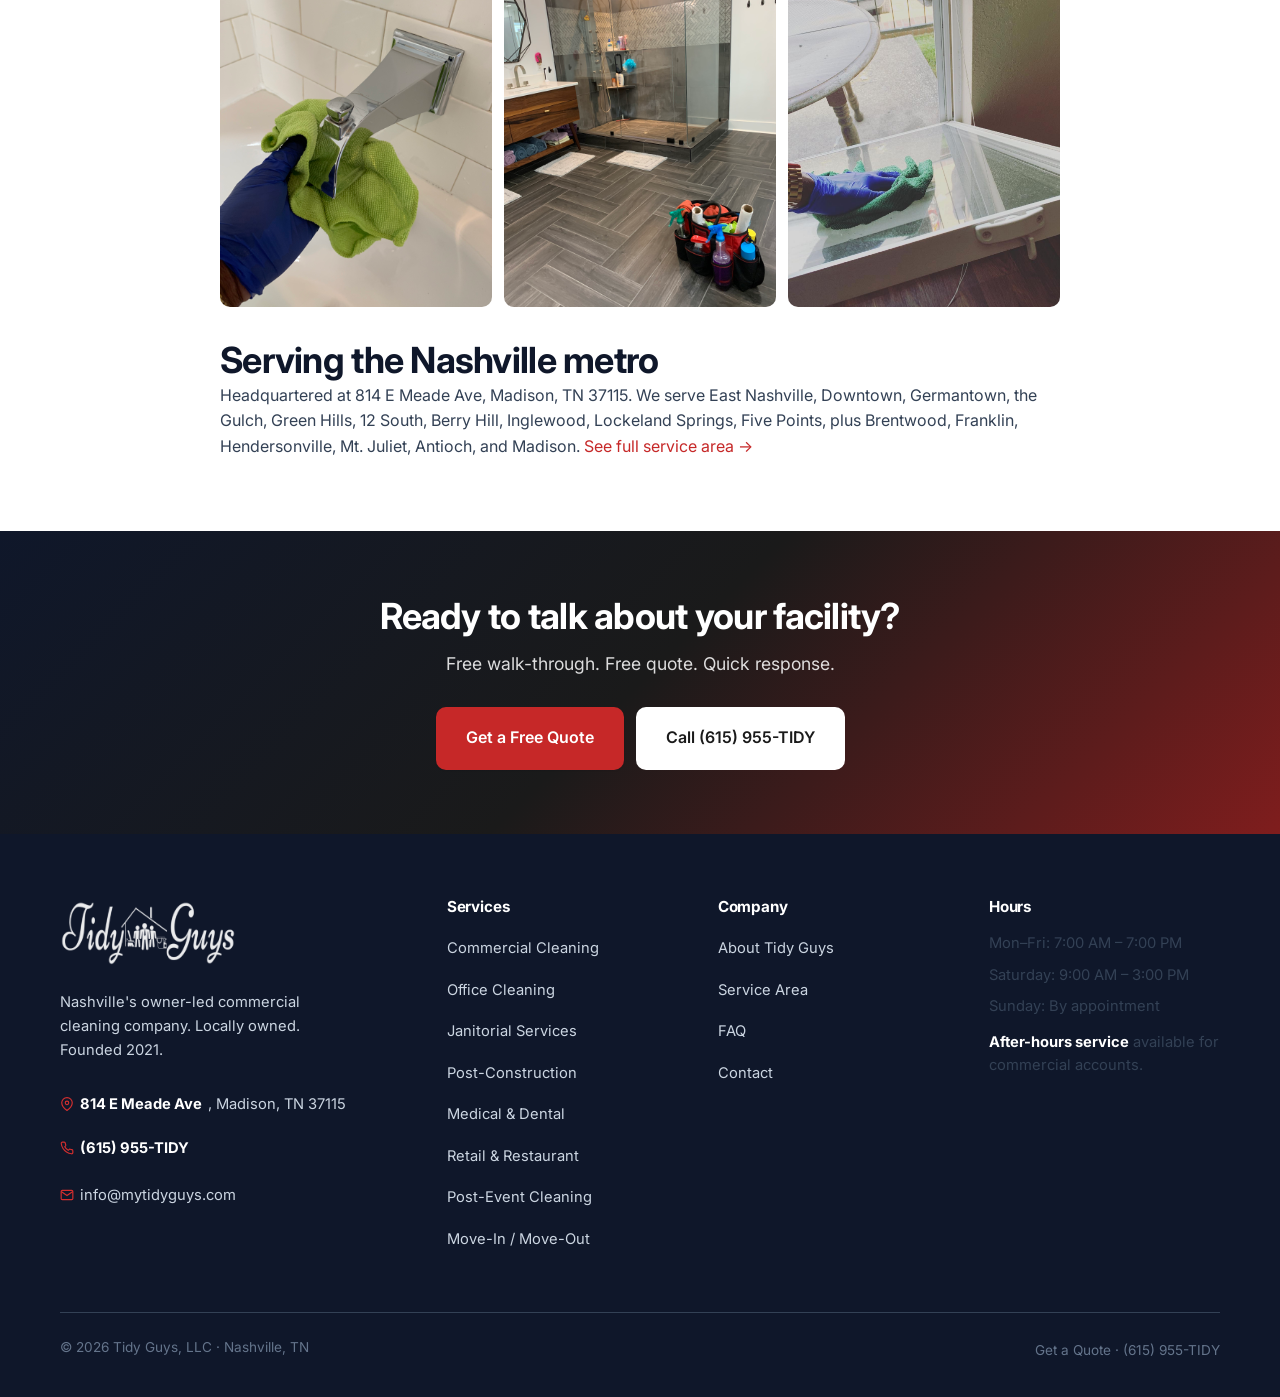
==== commit b2ad1f56: "Remove duplicate drawer before/after from About page The kitchen drawer before/after added under mov" ====
--- a/about.html
+++ b/about.html
@@ -151,19 +151,6 @@
       </div>
     </div>
 
-    <!-- Before / After: Move-In / Move-Out — drawer -->
-    <div class="ba-section">
-      <h3>Move-In / Move-Out — kitchen drawer before &amp; after</h3>
-      <div class="ba-pair">
-        <div class="ba-item">
-          <img src="/images/tg-moveinout-drawer-before.jpg" alt="Kitchen pull-out drawer before move-out clean — debris and buildup" loading="lazy">
-        </div>
-        <div class="ba-item">
-          <img src="/images/tg-moveinout-drawer-after.jpg" alt="Same drawer after Tidy Guys move-out clean — spotless interior" loading="lazy">
-        </div>
-      </div>
-    </div>
-
     <!-- Before / After: Move-In / Move-Out — microwave -->
     <div class="ba-section">
       <h3>Move-In / Move-Out — microwave before &amp; after</h3>
